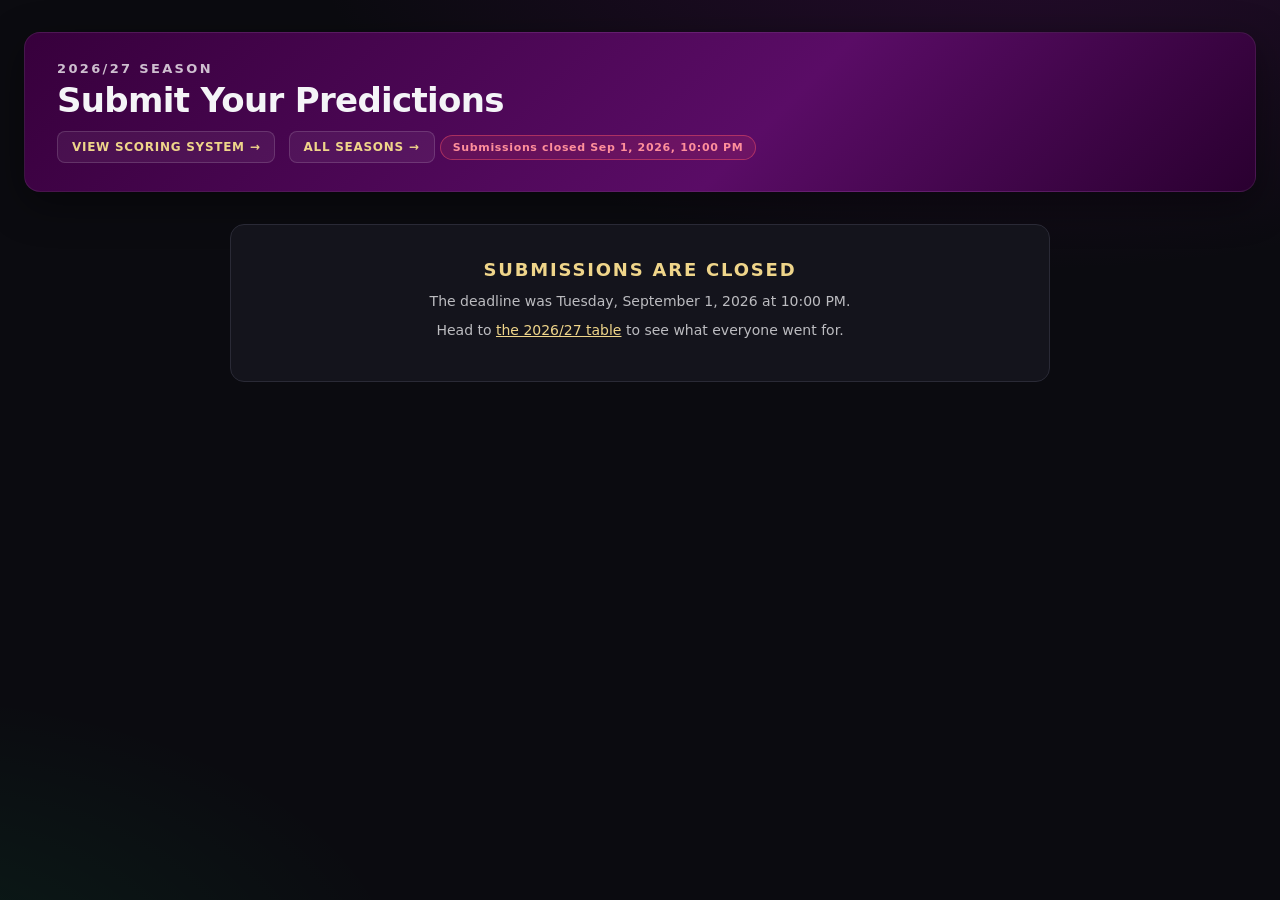
==== predict.html @ 1b60c1f4 "Add a prediction submission form with a Cloudflare Worker behind it This replaces the Google Form. E" ====
<!doctype html>
<html lang="en">
  <head>
    <meta charset="utf-8" />
    <meta name="viewport" content="width=device-width,initial-scale=1" />
    <title>Submit Your Predictions — 2026/2027 Premier League</title>
    <link rel="stylesheet" href="assets/styles.css" />
    <!-- Form-only styles. Kept separate so the season pages do not carry them. -->
    <link rel="stylesheet" href="assets/predict.css" />
  </head>
  <body>
    <header class="title-block">
      <img class="pl-logo" src="https://upload.wikimedia.org/wikipedia/en/f/f2/Premier_League_Logo.svg" alt="Premier League" onerror="this.remove()" />
      <div class="title-text">
        <p class="kicker">2026/27 Season</p>
        <h1>Submit Your Predictions</h1>
        <a class="scoring-link" href="scoring.html">View scoring system →</a>
        <a class="scoring-link" href="index.html" style="margin-left:8px">All seasons →</a>
        <div id="status-chip" class="status-chip" hidden></div>
      </div>
    </header>

    <noscript>
      <div class="closed-panel">
        <h2>JavaScript required</h2>
        <p>This form needs JavaScript to run. Please enable it, or send your picks to the group chat instead.</p>
      </div>
    </noscript>

    <form class="predict-form" id="predict-form" hidden novalidate>
      <div id="questions"></div>

      <div class="form-actions">
        <button type="submit" class="btn btn-primary" id="submit-btn">Submit predictions</button>
        <p class="form-note" id="form-note">Your answers save as you type, so you can finish later.</p>
      </div>

      <div class="form-result" id="form-result" hidden></div>
    </form>

    <div class="closed-panel" id="closed-panel" hidden></div>

    <script src="assets/config.js"></script>
    <script src="assets/teams.js"></script>
    <script src="assets/predict.js"></script>
  </body>
</html>
---- assets/styles.css ----
:root {
  --bg: #0b0b10;
  --panel: #14141c;
  --panel-2: #1c1c26;
  --line: #2a2a36;
  --text: #f4f4f7;
  --muted: #8a8a99;
  --pl: #37003c;
  --pl-2: #5a0c66;
  --gold: #d4af37;
  --gold-soft: #efd58a;
  --accent: #00ff85;
}
* { box-sizing: border-box; }
html, body { margin: 0; padding: 0; }
body {
  font-family: -apple-system, BlinkMacSystemFont, "SF Pro Display", "Segoe UI", system-ui, sans-serif;
  background:
    radial-gradient(1200px 600px at 80% -10%, rgba(90, 12, 102, 0.35), transparent 60%),
    radial-gradient(900px 500px at -10% 110%, rgba(0, 255, 133, 0.08), transparent 60%),
    var(--bg);
  color: var(--text);
  min-height: 100vh;
  padding: 32px 24px 64px;
}

a { color: var(--gold-soft); }

header.title-block {
  max-width: 1700px;
  margin: 0 auto 32px;
  padding: 28px 32px;
  display: flex;
  align-items: center;
  gap: 28px;
  background: linear-gradient(135deg, var(--pl) 0%, var(--pl-2) 60%, #2a0030 100%);
  border: 1px solid rgba(255,255,255,0.08);
  border-radius: 16px;
  box-shadow: 0 12px 40px rgba(0,0,0,0.4);
}
header.title-block .pl-logo {
  height: 60px;
  width: auto;
  flex-shrink: 0;
  background: #ffffff;
  padding: 12px 18px;
  border-radius: 12px;
  box-shadow: 0 8px 24px rgba(0,0,0,0.35);
}
header.title-block .title-text { flex: 1; min-width: 0; }
header h1 {
  margin: 0;
  font-size: 34px;
  letter-spacing: -0.02em;
  font-weight: 800;
  line-height: 1.1;
}
header p.kicker {
  margin: 0 0 6px;
  color: rgba(255,255,255,0.75);
  font-size: 13px;
  letter-spacing: 0.18em;
  text-transform: uppercase;
  font-weight: 600;
}
header .scoring-link {
  display: inline-flex;
  align-items: center;
  gap: 6px;
  margin-top: 12px;
  padding: 8px 14px;
  background: rgba(255,255,255,0.06);
  border: 1px solid rgba(255,255,255,0.14);
  color: var(--gold-soft);
  text-decoration: none;
  border-radius: 8px;
  font-size: 12px;
  letter-spacing: 0.06em;
  font-weight: 600;
  text-transform: uppercase;
  transition: border-color 120ms, color 120ms;
}
header .scoring-link:hover { border-color: var(--gold); color: var(--accent); }

.table-wrap {
  max-width: 1700px;
  margin: 0 auto;
  background: var(--panel);
  border: 1px solid var(--line);
  border-radius: 16px;
  overflow: hidden;
  box-shadow: 0 12px 40px rgba(0,0,0,0.35);
}
.scroll {
  overflow-x: auto;
  -webkit-overflow-scrolling: touch;
}

table.predictions {
  border-collapse: separate;
  border-spacing: 0;
  width: 100%;
  min-width: 1200px;
  font-size: 13px;
}
table.predictions th.friend { min-width: 110px; }
table.predictions thead th {
  background: linear-gradient(180deg, #1f1f2c, #14141c);
  color: var(--text);
  font-weight: 700;
  text-align: left;
  padding: 14px 12px;
  border-bottom: 1px solid var(--line);
  white-space: nowrap;
  font-size: 12px;
  text-transform: uppercase;
  letter-spacing: 0.08em;
}
table.predictions thead th.cat-col { color: var(--muted); }
table.predictions thead th.friend { color: var(--gold-soft); }

/* Compare mode — click a friend header to focus that column alongside Actual */
table.predictions th.friend { cursor: pointer; transition: color 120ms; }
table.predictions th.friend:hover { color: var(--accent); }
table.predictions th.friend.compare-focus {
  color: var(--accent);
  background: linear-gradient(180deg, #182518, #0e1812);
  box-shadow: inset 0 -2px 0 var(--accent);
}
table.predictions .compare-hidden { display: none; }
table.predictions[data-compare] { min-width: 0; }
table.predictions tbody td {
  padding: 10px 12px;
  border-bottom: 1px solid rgba(255,255,255,0.04);
  vertical-align: middle;
}
table.predictions tbody tr:hover td:not(.cat-col):not(.actual-col) { background: rgba(255,255,255,0.025); }
table.predictions tbody tr:last-child td { border-bottom: none; }

table.predictions th.cat-col, table.predictions td.cat-col {
  position: sticky;
  left: 0;
  z-index: 2;
  background: var(--panel-2);
  border-right: 1px solid var(--line);
  width: 170px;
  min-width: 170px;
  font-weight: 600;
}
table.predictions thead th.cat-col {
  z-index: 4;
  background: #16161e;
}

table.predictions th.actual-col, table.predictions td.actual-col {
  position: sticky;
  left: 170px;
  z-index: 2;
  background-color: var(--panel-2);
  background-image: linear-gradient(rgba(212, 175, 55, 0.10), rgba(212, 175, 55, 0.10));
  border-left: 2px solid var(--gold);
  border-right: 2px solid var(--gold);
  width: 170px;
  min-width: 170px;
}
table.predictions thead th.actual-col {
  z-index: 4;
  background-color: #16161e;
  background-image: linear-gradient(rgba(212, 175, 55, 0.22), rgba(212, 175, 55, 0.22));
  color: var(--gold);
  text-shadow: 0 0 12px rgba(212, 175, 55, 0.4);
}
table.predictions tbody tr:hover td.actual-col {
  background-image: linear-gradient(rgba(212, 175, 55, 0.16), rgba(212, 175, 55, 0.16));
}
table.predictions tbody tr.award td.actual-col .player { color: var(--gold-soft); }

table.predictions tr.section-break td {
  background: var(--panel-2);
  color: var(--muted);
  font-size: 10px;
  text-transform: uppercase;
  letter-spacing: 0.18em;
  padding: 8px 12px;
  font-weight: 700;
}
table.predictions tr.section-break td.cat-col { background: var(--panel-2); }

table.predictions tr.award td.cat-col {
  border-left: 3px solid var(--gold);
  color: var(--gold-soft);
}

.pill {
  display: inline-flex;
  align-items: center;
  gap: 6px;
  padding: 4px 9px 4px 5px;
  border-radius: 6px;
  font-weight: 700;
  font-size: 11px;
  letter-spacing: 0.08em;
  line-height: 1;
  white-space: nowrap;
  box-shadow: inset 0 0 0 1px rgba(255,255,255,0.08);
}
.pill.sm { font-size: 10px; padding: 3px 7px 3px 4px; }
.pill .crest {
  width: 18px;
  height: 18px;
  object-fit: contain;
  background: rgba(255,255,255,0.92);
  border-radius: 3px;
  padding: 1px;
  flex-shrink: 0;
}
.pill.sm .crest { width: 14px; height: 14px; }

.relegation-stack {
  display: flex;
  flex-direction: column;
  gap: 4px;
  align-items: flex-start;
}

/* Green tick for correct picks (CSS-drawn checkmark, no emoji/font dependency) */
.pill.hit-pill {
  outline: 1.5px solid var(--accent);
  outline-offset: -1.5px;
}
.pill.hit-pill::after {
  content: "";
  display: inline-block;
  width: 4px;
  height: 8px;
  border: solid var(--accent);
  border-width: 0 2px 2px 0;
  transform: rotate(45deg);
  margin-left: 4px;
  margin-bottom: 2px;
  vertical-align: middle;
  background: rgba(0, 0, 0, 0);
}
.player.hit-player::after {
  content: "";
  display: inline-block;
  width: 5px;
  height: 9px;
  border: solid var(--accent);
  border-width: 0 2px 2px 0;
  transform: rotate(45deg);
  margin-left: 6px;
  margin-bottom: 2px;
  vertical-align: middle;
}

/* Brand colors — full PL roster across seasons covered */
.t-ARS { background:#EF0107; color:#fff; }
.t-CHE { background:#034694; color:#fff; }
.t-LIV { background:#C8102E; color:#fff; }
.t-MCI { background:#6CABDD; color:#1C2C5B; }
.t-MUN { background:#DA291C; color:#FBE122; }
.t-TOT { background:#132257; color:#fff; }
.t-NEW { background:#241F20; color:#fff; box-shadow: inset 0 0 0 1px rgba(255,255,255,0.18); }
.t-AVL { background:#670E36; color:#95BFE5; }
.t-BOU { background:#B50E12; color:#000; }
.t-CRY { background:#1B458F; color:#C4122E; }
.t-NFO { background:#DD0000; color:#fff; }
.t-WHU { background:#7A263A; color:#1BB1E7; }
.t-WOL { background:#FDB913; color:#231F20; }
.t-BUR { background:#6C1D45; color:#99D6EA; }
.t-LEE { background:#FFCD00; color:#1D428A; }
.t-SUN { background:#EB172B; color:#fff; }
.t-BHA { background:#0057B8; color:#fff; }
.t-BRE { background:#E30613; color:#fff; }
.t-EVE { background:#003399; color:#fff; }
.t-FUL { background:#000000; color:#fff; box-shadow: inset 0 0 0 1px rgba(255,255,255,0.18); }
.t-LEI { background:#003090; color:#FDBE11; }
.t-WAT { background:#FBEE23; color:#111111; }
.t-NOR { background:#FFF200; color:#00A651; }
.t-SHU { background:#EE2737; color:#fff; }
.t-LUT { background:#F78F1E; color:#1D2F5F; }
.t-IPS { background:#013880; color:#fff; }
.t-SOU { background:#D71920; color:#fff; }
.t-COV { background:#78D0F3; color:#1D2F5F; }
.t-HUL { background:#F5971D; color:#000; }

.nopick { color: var(--muted); font-style: italic; font-size: 12px; }
.player { font-weight: 600; }
.player .qualifier {
  display: block;
  color: var(--muted);
  font-style: italic;
  font-weight: 400;
  font-size: 10px;
  margin-top: 2px;
}

/* Commentary */
section.commentary {
  max-width: 1700px;
  margin: 32px auto 0;
}
section.commentary h2 {
  margin: 0 0 16px;
  font-size: 18px;
  letter-spacing: 0.1em;
  text-transform: uppercase;
  color: var(--gold-soft);
}
.cards {
  display: grid;
  grid-template-columns: repeat(auto-fit, minmax(320px, 1fr));
  gap: 14px;
}
.card {
  background: var(--panel);
  border: 1px solid var(--line);
  border-radius: 12px;
  padding: 16px 18px;
  transition: border-color 120ms;
}
.card:hover { border-color: var(--gold); }
.card h3 {
  margin: 0 0 10px;
  font-size: 14px;
  letter-spacing: 0.1em;
  text-transform: uppercase;
  color: var(--gold-soft);
}
.card .quote {
  margin: 8px 0 0;
  padding: 10px 12px;
  background: var(--panel-2);
  border-left: 3px solid;
  border-radius: 0 8px 8px 0;
  font-size: 13px;
  line-height: 1.5;
  color: rgba(244,244,247,0.92);
}
.card .quote.disappointment { border-left-color: #ff5466; }
.card .quote.surprise { border-left-color: var(--accent); }
.card .quote.hottake { border-left-color: var(--gold); }
.card .quote .label {
  display: block;
  font-size: 10px;
  text-transform: uppercase;
  letter-spacing: 0.16em;
  color: var(--muted);
  margin-bottom: 4px;
}

/* Leaderboard */
section.leaderboard {
  max-width: 1700px;
  margin: 32px auto 0;
}
section.leaderboard .lb-head {
  display: flex;
  align-items: baseline;
  justify-content: space-between;
  gap: 16px;
  margin: 0 0 14px;
  flex-wrap: wrap;
}
section.leaderboard h2 {
  margin: 0;
  font-size: 18px;
  letter-spacing: 0.1em;
  text-transform: uppercase;
  color: var(--gold-soft);
}
.lb-status {
  margin: 0;
  color: var(--muted);
  font-size: 12px;
  letter-spacing: 0.04em;
}
.lb-status strong { color: var(--gold-soft); font-weight: 600; }
.lb-status a { color: var(--gold-soft); }
.lb-table {
  width: 100%;
  background: var(--panel);
  border: 1px solid var(--line);
  border-radius: 12px;
  overflow: hidden;
  border-collapse: separate;
  border-spacing: 0;
}
.lb-table th {
  background: linear-gradient(180deg, #1f1f2c, #14141c);
  text-align: left;
  padding: 12px 18px;
  font-size: 11px;
  text-transform: uppercase;
  letter-spacing: 0.12em;
  color: var(--muted);
  border-bottom: 1px solid var(--line);
}
.lb-table td {
  padding: 12px 18px;
  border-bottom: 1px solid rgba(255,255,255,0.04);
}
.lb-table tr:last-child td { border-bottom: none; }
.lb-table tr:hover td { background: rgba(255,255,255,0.025); }
.lb-table .rank { font-weight: 700; width: 80px; font-variant-numeric: tabular-nums; color: var(--muted); }
.lb-table .name { font-weight: 600; }
.lb-table .score { font-weight: 700; text-align: right; width: 110px; color: var(--accent); font-variant-numeric: tabular-nums; }
.lb-table tr.podium-1 .rank { color: #ffd700; font-size: 14px; }
.lb-table tr.podium-2 .rank { color: #c0c0c0; }
.lb-table tr.podium-3 .rank { color: #cd7f32; }
.lb-table tr.podium-1 .name { color: var(--gold); }
.lb-table tr.podium-2 .name { color: #c0c0c0; }
.lb-table tr.podium-3 .name { color: #cd7f32; }

.lb-table tr.lb-row { cursor: pointer; transition: background 100ms; }
.lb-table tr.lb-row .name::after {
  content: " [+]";
  color: var(--muted);
  font-weight: 600;
  font-size: 10px;
  margin-left: 6px;
  display: inline-block;
}
.lb-table tr.lb-row.expanded .name::after {
  content: " [−]";
  color: var(--accent);
}
.lb-table tr.lb-breakdown td {
  background: #0e0e16;
  padding: 18px 22px;
  border-bottom: 1px solid var(--line);
}
.bd-panel {
  display: grid;
  grid-template-columns: repeat(auto-fit, minmax(240px, 1fr));
  gap: 16px 28px;
}
.bd-section h4 {
  margin: 0 0 8px;
  font-size: 10px;
  letter-spacing: 0.16em;
  text-transform: uppercase;
  color: var(--gold-soft);
  font-weight: 700;
}
.bd-row {
  display: flex;
  justify-content: space-between;
  align-items: center;
  gap: 12px;
  padding: 5px 0;
  font-size: 12px;
  border-bottom: 1px solid rgba(255,255,255,0.04);
}
.bd-row:last-child { border-bottom: none; }
.bd-row .bd-label { color: rgba(244,244,247,0.78); }
.bd-row .bd-label strong { color: var(--text); font-weight: 600; }
.bd-row .bd-pts {
  font-variant-numeric: tabular-nums;
  font-weight: 700;
  color: var(--muted);
  white-space: nowrap;
  min-width: 36px;
  text-align: right;
}
.bd-row.hit .bd-pts { color: var(--accent); }
.bd-row.partial .bd-pts { color: var(--gold-soft); }
.bd-total {
  grid-column: 1 / -1;
  margin-top: 8px;
  padding-top: 12px;
  border-top: 1px solid var(--line);
  display: flex;
  justify-content: space-between;
  align-items: baseline;
  font-weight: 700;
  color: var(--accent);
}
.bd-total .bd-total-label { font-size: 11px; text-transform: uppercase; letter-spacing: 0.14em; color: var(--gold-soft); }
.bd-total .bd-total-pts { font-size: 18px; font-variant-numeric: tabular-nums; }

/* Shown on a season page while everyone else's picks are still locked */
.reveal-notice {
  max-width: 1700px;
  margin: 0 auto 16px;
  padding: 14px 18px;
  background: var(--panel);
  border: 1px solid var(--line);
  border-left: 3px solid var(--gold);
  border-radius: 0 12px 12px 0;
  color: rgba(244, 244, 247, 0.82);
  font-size: 13px;
  line-height: 1.55;
}
.reveal-notice strong { color: var(--gold-soft); font-weight: 600; }

/* Homepage season grid */
section.season-grid {
  max-width: 1100px;
  margin: 0 auto;
}
section.season-grid h2 {
  margin: 0 0 16px;
  font-size: 18px;
  letter-spacing: 0.1em;
  text-transform: uppercase;
  color: var(--gold-soft);
}
.seasons {
  display: grid;
  grid-template-columns: repeat(auto-fit, minmax(240px, 1fr));
  gap: 14px;
}
.season-card {
  display: block;
  background: var(--panel);
  border: 1px solid var(--line);
  border-radius: 12px;
  padding: 18px 20px;
  text-decoration: none;
  color: inherit;
  transition: border-color 120ms, transform 120ms;
}
.season-card:hover {
  border-color: var(--gold);
  transform: translateY(-2px);
}
.season-card .yr {
  display: block;
  font-size: 26px;
  font-weight: 800;
  letter-spacing: -0.01em;
  color: var(--text);
}
.season-card .meta {
  display: block;
  margin-top: 6px;
  color: var(--muted);
  font-size: 12px;
  letter-spacing: 0.06em;
}
.season-card .winner {
  display: inline-block;
  margin-top: 12px;
  padding: 4px 10px;
  background: rgba(212, 175, 55, 0.12);
  border: 1px solid rgba(212, 175, 55, 0.4);
  color: var(--gold-soft);
  border-radius: 999px;
  font-size: 11px;
  letter-spacing: 0.04em;
  font-weight: 600;
}

/* Rubric panel (homepage + scoring) */
section.rubric-panel {
  max-width: 1100px;
  margin: 32px auto 0;
  background: var(--panel);
  border: 1px solid var(--line);
  border-radius: 14px;
  padding: 22px 26px;
}
section.rubric-panel h2 {
  margin: 0 0 16px;
  font-size: 14px;
  letter-spacing: 0.14em;
  text-transform: uppercase;
  color: var(--gold-soft);
}
table.rubric {
  width: 100%;
  border-collapse: separate;
  border-spacing: 0;
  font-size: 14px;
}
table.rubric th, table.rubric td {
  text-align: left;
  padding: 11px 14px;
  border-bottom: 1px solid rgba(255,255,255,0.05);
}
table.rubric th {
  color: var(--muted);
  font-size: 11px;
  text-transform: uppercase;
  letter-spacing: 0.1em;
  font-weight: 600;
}
table.rubric td.cat { font-weight: 600; }
table.rubric td.pts {
  color: var(--accent);
  font-weight: 700;
  white-space: nowrap;
  font-variant-numeric: tabular-nums;
}
table.rubric td.note { color: rgba(244,244,247,0.75); }
table.rubric tr:last-child td { border-bottom: none; }
table.rubric tr.total td {
  border-top: 1px solid var(--line);
  padding-top: 14px;
  font-weight: 700;
  color: var(--gold-soft);
}
table.rubric tr.total td.pts { color: var(--accent); }

@media (max-width: 720px) {
  body { padding: 16px 8px 32px; }
  header.title-block { padding: 18px 18px; gap: 16px; }
  header.title-block .pl-logo { height: 48px; padding: 8px 12px; }
  header h1 { font-size: 22px; }

  table.predictions { font-size: 11px; }
  table.predictions thead th { padding: 8px 6px; font-size: 10px; letter-spacing: 0.06em; }
  table.predictions tbody td { padding: 6px 6px; }
  table.predictions th.friend { min-width: 78px; }
  table.predictions th.cat-col, table.predictions td.cat-col { width: 92px; min-width: 92px; }
  table.predictions th.actual-col, table.predictions td.actual-col { left: 92px; width: 92px; min-width: 92px; }

  table.predictions .pill { font-size: 9px; padding: 3px 6px 3px 4px; gap: 4px; letter-spacing: 0.05em; }
  table.predictions .pill .crest { width: 13px; height: 13px; }
  table.predictions .pill.sm { font-size: 8px; padding: 2px 5px 2px 3px; }
  table.predictions .pill.sm .crest { width: 11px; height: 11px; }

  table.predictions .player { font-size: 11px; }
  table.predictions .player .qualifier { font-size: 9px; }
}
---- assets/predict.css ----
/* ==========================================================================
   Prediction form — loaded only by predict.html.
   Kept out of styles.css so the season pages do not download rules they never
   use. It depends on styles.css for the design tokens, the .pill component and
   the team colour classes, so load that one first.
   ========================================================================== */

.predict-form,
.closed-panel {
  max-width: 820px;
  margin: 0 auto;
}


/* Deadline chip — same recipe as the unused .season-card .winner pill */
.status-chip {
  display: inline-flex;
  align-items: center;
  gap: 8px;
  margin-top: 12px;
  padding: 5px 12px;
  border-radius: 999px;
  font-size: 11px;
  letter-spacing: 0.06em;
  font-weight: 600;
  background: rgba(212, 175, 55, 0.12);
  border: 1px solid rgba(212, 175, 55, 0.4);
  color: var(--gold-soft);
}
.status-chip.is-closed {
  background: rgba(255, 84, 102, 0.12);
  border-color: rgba(255, 84, 102, 0.45);
  color: #ff8f9b;
}
.status-chip .chip-count { font-variant-numeric: tabular-nums; color: var(--text); }

/* One card per question */
section.q-panel {
  background: var(--panel);
  border: 1px solid var(--line);
  border-radius: 14px;
  padding: 22px 26px;
  margin: 0 0 18px;
  transition: border-color 120ms;
}
section.q-panel.has-error { border-color: rgba(255, 84, 102, 0.5); }

.q-title {
  margin: 0 0 8px;
  font-size: 14px;
  letter-spacing: 0.14em;
  text-transform: uppercase;
  color: var(--gold-soft);
  font-weight: 700;
}
.q-title .req { color: #ff5466; margin-left: 4px; }
.q-title .opt {
  color: var(--muted);
  font-weight: 400;
  letter-spacing: 0.06em;
  text-transform: none;
  margin-left: 6px;
  font-size: 12px;
}

.q-help {
  margin: 0 0 16px;
  color: rgba(244, 244, 247, 0.7);
  font-size: 13px;
  line-height: 1.55;
}

/* Hero image. object-fit: contain, never cover — these are photos of people
   holding trophies and cropping would cut heads off. */
.q-hero {
  margin: 0 0 18px;
  border: 1px solid var(--line);
  border-radius: 10px;
  overflow: hidden;
  background: var(--panel-2);
}
.q-hero img {
  display: block;
  width: 100%;
  max-height: 320px;
  object-fit: contain;
  background: var(--panel-2);
}

/* Shown in place of a hero when no image exists, or when one fails to load */
.q-fallback {
  display: flex;
  align-items: center;
  gap: 10px;
  flex-wrap: wrap;
  margin: 0 0 18px;
  padding: 14px 16px;
  background: var(--panel-2);
  border: 1px solid var(--line);
  border-left: 3px solid var(--gold);
  border-radius: 0 10px 10px 0;
}
.q-fallback .fb-label {
  font-size: 10px;
  letter-spacing: 0.16em;
  text-transform: uppercase;
  color: var(--muted);
  font-weight: 700;
}
.q-fallback .fb-value { font-size: 13px; font-weight: 600; color: var(--gold-soft); }

/* Text fields */
.field { margin: 0 0 16px; }
.field:last-child { margin-bottom: 0; }
.field-label {
  display: block;
  margin: 0 0 6px;
  font-size: 11px;
  letter-spacing: 0.12em;
  text-transform: uppercase;
  color: var(--muted);
  font-weight: 600;
}
.field-label .req { color: #ff5466; margin-left: 3px; }
.field-input {
  display: block;
  width: 100%;
  padding: 11px 13px;
  background: var(--panel-2);
  border: 1px solid var(--line);
  border-radius: 8px;
  color: var(--text);
  font-family: inherit;
  font-size: 14px;
  line-height: 1.5;
  transition: border-color 120ms, box-shadow 120ms;
}
.field-input::placeholder { color: var(--muted); }
.field-input:hover { border-color: #3a3a4a; }
.field-input:focus {
  outline: none;
  border-color: var(--gold);
  box-shadow: 0 0 0 3px rgba(212, 175, 55, 0.15);
}
.field-input.is-invalid { border-color: #ff5466; }
.field-input.is-invalid:focus { box-shadow: 0 0 0 3px rgba(255, 84, 102, 0.18); }
textarea.field-input { min-height: 88px; resize: vertical; }

.q-error {
  margin: 12px 0 0;
  font-size: 12px;
  color: #ff5466;
  font-weight: 600;
}

/* Ordered slot list — the picks, 1st..Nth */
.slot-list { margin: 0 0 16px; padding: 0; list-style: none; display: grid; gap: 6px; }
.slot {
  display: flex;
  align-items: center;
  gap: 10px;
  min-height: 44px;
  padding: 7px 10px;
  background: var(--panel-2);
  border: 1px solid var(--line);
  border-radius: 8px;
  transition: border-color 120ms;
}
.slot .slot-num {
  flex-shrink: 0;
  width: 36px;
  font-size: 11px;
  letter-spacing: 0.1em;
  text-transform: uppercase;
  color: var(--muted);
  font-weight: 700;
  font-variant-numeric: tabular-nums;
}
.slot.is-filled { border-color: rgba(212, 175, 55, 0.35); }
.slot.is-filled .slot-num { color: var(--gold-soft); }
/* The slot the next tap will fill */
.slot.is-next { border-color: var(--gold); }
.slot .slot-empty { color: var(--muted); font-style: italic; font-size: 12px; }
.slot .slot-clear {
  margin-left: auto;
  padding: 4px 8px;
  background: rgba(0, 0, 0, 0);
  border: 1px solid rgba(0, 0, 0, 0);
  border-radius: 6px;
  color: var(--muted);
  font-family: inherit;
  font-size: 15px;
  line-height: 1;
  cursor: pointer;
  transition: color 120ms, border-color 120ms;
}
.slot .slot-clear:hover { color: #ff5466; border-color: rgba(255, 84, 102, 0.4); }
.slot .slot-clear:focus-visible {
  outline: none;
  border-color: var(--gold);
  color: var(--gold-soft);
}

/* European qualification zones, echoing how a real league table colours them.
   These come after .is-filled and .is-next on purpose: those set the border-color
   shorthand, and the zone bar has to win on the left edge. */
.slot.zone-ucl { border-left: 3px solid #4c7dff; }
.slot.zone-uel { border-left: 3px solid #ff9f45; }
.slot.zone-uecl { border-left: 3px solid #39c07c; }
.slot .slot-zone {
  margin-left: auto;
  font-size: 9px;
  letter-spacing: 0.14em;
  text-transform: uppercase;
  font-weight: 700;
  white-space: nowrap;
}
.slot.zone-ucl .slot-zone { color: #7d9fff; }
.slot.zone-uel .slot-zone { color: #ffb877; }
.slot.zone-uecl .slot-zone { color: #6bd6a0; }

/* Club chip grid — tap a club to assign it to the next open slot */
.club-grid {
  display: grid;
  grid-template-columns: repeat(auto-fill, minmax(108px, 1fr));
  gap: 8px;
}
.club-chip {
  display: flex;
  align-items: center;
  gap: 8px;
  min-height: 44px;
  padding: 8px 10px;
  background: var(--panel-2);
  border: 1px solid var(--line);
  border-radius: 8px;
  color: var(--text);
  font-family: inherit;
  font-size: 12px;
  font-weight: 700;
  letter-spacing: 0.06em;
  text-align: left;
  cursor: pointer;
  transition: border-color 120ms, background 120ms, transform 120ms;
}
.club-chip .crest {
  width: 20px;
  height: 20px;
  object-fit: contain;
  background: rgba(255, 255, 255, 0.92);
  border-radius: 3px;
  padding: 1px;
  flex-shrink: 0;
}
.club-chip:hover:not(:disabled) { border-color: var(--gold); transform: translateY(-1px); }
.club-chip:focus-visible {
  outline: none;
  border-color: var(--gold);
  box-shadow: 0 0 0 3px rgba(212, 175, 55, 0.15);
}
.club-chip[aria-pressed='true'] {
  border-color: var(--accent);
  background: rgba(0, 255, 133, 0.08);
}
.club-chip[aria-pressed='true'] .chip-slot {
  margin-left: auto;
  font-size: 10px;
  font-weight: 700;
  color: var(--accent);
  font-variant-numeric: tabular-nums;
}
.club-chip:disabled { opacity: 0.32; cursor: not-allowed; }

.picker-head {
  display: flex;
  align-items: baseline;
  justify-content: space-between;
  gap: 12px;
  margin: 0 0 10px;
  flex-wrap: wrap;
}
.picker-head .picker-count {
  font-size: 11px;
  letter-spacing: 0.1em;
  text-transform: uppercase;
  color: var(--muted);
  font-weight: 600;
  font-variant-numeric: tabular-nums;
}

/* Buttons — same visual recipe as header .scoring-link, unscoped */
.btn {
  display: inline-flex;
  align-items: center;
  gap: 6px;
  padding: 8px 14px;
  background: rgba(255, 255, 255, 0.06);
  border: 1px solid rgba(255, 255, 255, 0.14);
  border-radius: 8px;
  color: var(--gold-soft);
  font-family: inherit;
  font-size: 12px;
  letter-spacing: 0.06em;
  font-weight: 600;
  text-transform: uppercase;
  text-decoration: none;
  cursor: pointer;
  transition: border-color 120ms, color 120ms, background 120ms;
}
.btn:hover:not(:disabled) { border-color: var(--gold); color: var(--accent); }
.btn:focus-visible {
  outline: none;
  border-color: var(--gold);
  box-shadow: 0 0 0 3px rgba(212, 175, 55, 0.15);
}
.btn:disabled { opacity: 0.4; cursor: not-allowed; }
.btn.btn-sm { padding: 5px 10px; font-size: 11px; }
.btn.btn-primary {
  padding: 14px 30px;
  font-size: 13px;
  letter-spacing: 0.1em;
  background: rgba(0, 255, 133, 0.1);
  border-color: rgba(0, 255, 133, 0.35);
  color: var(--accent);
}
.btn.btn-primary:hover:not(:disabled) {
  background: rgba(0, 255, 133, 0.16);
  border-color: var(--accent);
  color: var(--accent);
}

.form-actions {
  display: flex;
  align-items: center;
  gap: 16px;
  flex-wrap: wrap;
  margin: 24px 0 0;
}
.form-note { margin: 0; font-size: 12px; color: var(--muted); }

/* Submit outcome + closed state */
.form-result {
  margin: 20px 0 0;
  padding: 16px 18px;
  border-radius: 12px;
  border: 1px solid var(--line);
  border-left-width: 3px;
  background: var(--panel-2);
  font-size: 13px;
  line-height: 1.55;
}
.form-result.is-ok { border-left-color: var(--accent); color: rgba(244, 244, 247, 0.92); }
.form-result.is-ok strong { color: var(--accent); }
.form-result.is-err { border-left-color: #ff5466; color: rgba(244, 244, 247, 0.92); }
.form-result.is-err strong { color: #ff8f9b; }

.closed-panel {
  background: var(--panel);
  border: 1px solid var(--line);
  border-radius: 14px;
  padding: 34px 30px;
  text-align: center;
}
.closed-panel h2 {
  margin: 0 0 10px;
  font-size: 18px;
  letter-spacing: 0.1em;
  text-transform: uppercase;
  color: var(--gold-soft);
}
.closed-panel p { margin: 0 0 6px; color: rgba(244, 244, 247, 0.75); font-size: 14px; line-height: 1.6; }

@media (max-width: 720px) {
  section.q-panel { padding: 18px 16px; border-radius: 12px; }
  .q-hero img { max-height: 240px; }
  .club-grid { grid-template-columns: repeat(auto-fill, minmax(94px, 1fr)); gap: 6px; }
  .club-chip { font-size: 11px; padding: 8px; gap: 6px; }
  .club-chip .crest { width: 18px; height: 18px; }
  .slot .slot-num { width: 30px; font-size: 10px; }
  .slot .slot-zone { font-size: 8px; letter-spacing: 0.06em; }
  .btn.btn-primary { width: 100%; justify-content: center; }
  .closed-panel { padding: 24px 18px; }
}
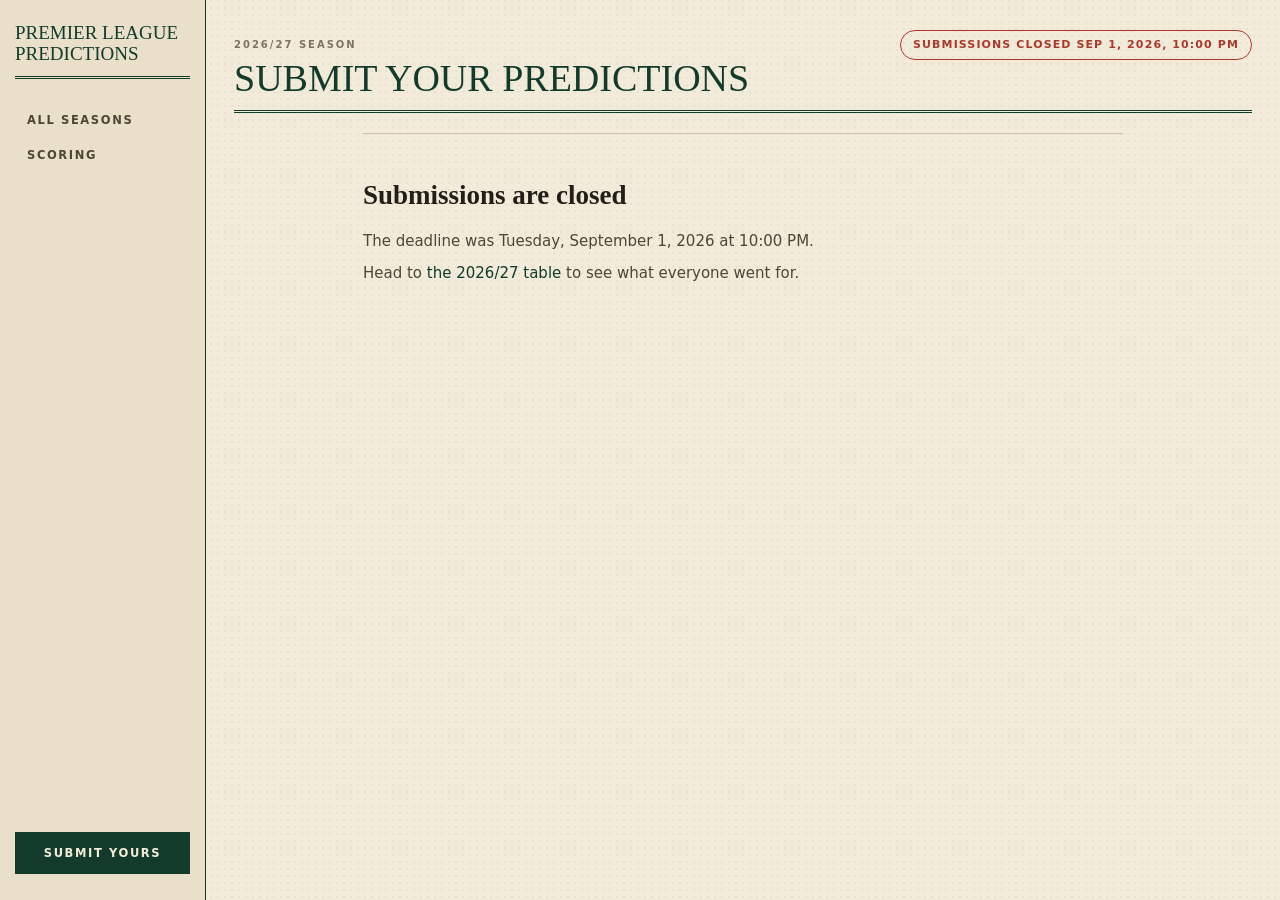
==== commit 569e0cf0: "Rebuild season pages around one matrix Replace the leaderboard, the wide table and the Actual strip " ====
--- a/predict.html
+++ b/predict.html
@@ -9,36 +9,45 @@
     <link rel="stylesheet" href="assets/predict.css" />
   </head>
   <body>
-    <header class="title-block">
-      <img class="pl-logo" src="https://upload.wikimedia.org/wikipedia/en/f/f2/Premier_League_Logo.svg" alt="Premier League" onerror="this.remove()" />
-      <div class="title-text">
-        <p class="kicker">2026/27 Season</p>
-        <h1>Submit Your Predictions</h1>
-        <a class="scoring-link" href="scoring.html">View scoring system →</a>
-        <a class="scoring-link" href="index.html" style="margin-left:8px">All seasons →</a>
-        <div id="status-chip" class="status-chip" hidden></div>
-      </div>
-    </header>
+    <div class="shell">
+      <aside class="rail">
+        <div class="brand"><a href="index.html">Premier League<br />Predictions</a></div>
+        <nav>
+          <a href="index.html">All seasons</a>
+          <a href="scoring.html">Scoring</a>
+        </nav>
+        <a class="submit" href="predict.html" aria-current="page">Submit yours</a>
+      </aside>
+      <main>
+        <div class="masthead">
+          <div>
+            <p class="kicker">2026/27 Season</p>
+            <h1>Submit Your Predictions</h1>
+          </div>
+          <div id="status-chip" class="status-chip" hidden></div>
+        </div>
 
-    <noscript>
-      <div class="closed-panel">
-        <h2>JavaScript required</h2>
-        <p>This form needs JavaScript to run. Please enable it, or send your picks to the group chat instead.</p>
-      </div>
-    </noscript>
+        <noscript>
+          <div class="closed-panel">
+            <h2>JavaScript required</h2>
+            <p>This form needs JavaScript to run. Please enable it, or send your picks to the group chat instead.</p>
+          </div>
+        </noscript>
 
-    <form class="predict-form" id="predict-form" hidden novalidate>
-      <div id="questions"></div>
+        <form class="predict-form" id="predict-form" hidden novalidate>
+          <div id="questions"></div>
 
-      <div class="form-actions">
-        <button type="submit" class="btn btn-primary" id="submit-btn">Submit predictions</button>
-        <p class="form-note" id="form-note">Your answers save as you type, so you can finish later.</p>
-      </div>
+          <div class="form-actions">
+            <button type="submit" class="btn btn-primary" id="submit-btn">Submit predictions</button>
+            <p class="form-note" id="form-note">Your answers save as you type, so you can finish later.</p>
+          </div>
 
-      <div class="form-result" id="form-result" hidden></div>
-    </form>
+          <div class="form-result" id="form-result" hidden></div>
+        </form>
 
-    <div class="closed-panel" id="closed-panel" hidden></div>
+        <div class="closed-panel" id="closed-panel" hidden></div>
+      </main>
+    </div>
 
     <script src="assets/config.js"></script>
     <script src="assets/teams.js"></script>
--- a/assets/styles.css
+++ b/assets/styles.css
@@ -1,267 +1,438 @@
+/* ==========================================================================
+   Premier League Predictions.
+
+   The season reads like a printed record: cream stock, forest ink, one gold
+   accent, slab headings, hairline rules. Colour is reserved for club data and
+   for the three medal ranks.
+
+   Two type scales live here: desktop, and a phone scale near the bottom. The
+   matrix is dense by nature, so its smallest text is still 11px on desktop.
+
+   Structure:
+     1. Tokens
+     2. Base
+     3. Shell and rail
+     4. Masthead
+     5. Controls
+     6. Matrix
+     7. Club pills
+     8. Hot takes
+     9. Home tiles
+    10. Rubric
+    11. Reveal notice
+    12. Narrow screens
+   ========================================================================== */
+
+/* 1. Tokens ---------------------------------------------------------------- */
+
 :root {
-  --bg: #0b0b10;
-  --panel: #14141c;
-  --panel-2: #1c1c26;
-  --line: #2a2a36;
-  --text: #f4f4f7;
-  --muted: #8a8a99;
-  --pl: #37003c;
-  --pl-2: #5a0c66;
-  --gold: #d4af37;
-  --gold-soft: #efd58a;
-  --accent: #00ff85;
-}
+  --cream: #f3ebda;
+  --cream-2: #eae0c9;
+  --cream-3: #ded1b2;
+  --cream-4: #e7e0cb;
+  --forest: #123b2b;
+  --forest-2: #1c523c;
+  --gold: #b8892b;
+  --ink: #221f18;
+  --ink-2: #4d4636;
+  --muted: #7d7360;
+  --danger: #a83a2c;
+
+  --slab: "Rockwell", "Rockwell Nova", "Bookman Old Style", Georgia,
+    "Times New Roman", serif;
+  --sans: -apple-system, BlinkMacSystemFont, "Segoe UI", system-ui, sans-serif;
+
+  /* Names the form stylesheet already reads, so predict.css keeps working. */
+  --paper: var(--cream);
+  --paper-2: var(--cream-2);
+  --rule: var(--cream-3);
+  --rule-strong: #cdc2a4;
+  --accent: var(--forest);
+  --accent-wash: #e8e2ce;
+  --green: var(--forest-2);
+  --gold-soft: var(--gold);
+  --serif: var(--slab);
+  --radius: 0;
+  --rail: 206px;
+  --catw: 110px;
+}
+
+/* 2. Base ------------------------------------------------------------------ */
+
 * { box-sizing: border-box; }
+
+html { -webkit-text-size-adjust: 100%; }
 html, body { margin: 0; padding: 0; }
+
 body {
-  font-family: -apple-system, BlinkMacSystemFont, "SF Pro Display", "Segoe UI", system-ui, sans-serif;
+  color: var(--ink);
+  font-family: var(--sans);
+  font-size: 14px;
+  line-height: 1.6;
   background:
-    radial-gradient(1200px 600px at 80% -10%, rgba(90, 12, 102, 0.35), transparent 60%),
-    radial-gradient(900px 500px at -10% 110%, rgba(0, 255, 133, 0.08), transparent 60%),
-    var(--bg);
-  color: var(--text);
+    radial-gradient(circle at 1px 1px, rgba(34, 31, 24, 0.05) 1px, transparent 0) 0 0 / 7px 7px,
+    var(--cream);
+  -webkit-font-smoothing: antialiased;
+}
+
+a { color: var(--forest); text-decoration: none; }
+
+:focus-visible { outline: 2px solid var(--gold); outline-offset: 2px; }
+
+::selection { background: var(--forest); color: var(--cream); }
+
+img { max-width: 100%; }
+
+/* 3. Shell and rail -------------------------------------------------------- */
+
+.shell {
+  display: grid;
+  grid-template-columns: var(--rail) 1fr;
   min-height: 100vh;
-  padding: 32px 24px 64px;
-}
-
-a { color: var(--gold-soft); }
-
-header.title-block {
-  max-width: 1700px;
-  margin: 0 auto 32px;
-  padding: 28px 32px;
+}
+
+.rail {
+  border-right: 1px solid var(--forest);
+  background: var(--cream-2);
+  padding: 22px 15px 26px;
+  position: sticky;
+  top: 0;
+  height: 100vh;
+  display: flex;
+  flex-direction: column;
+  gap: 24px;
+}
+
+.rail .brand {
+  font-family: var(--slab);
+  font-size: 19px;
+  line-height: 1.12;
+  color: var(--forest);
+  text-transform: uppercase;
+  padding-bottom: 11px;
+  border-bottom: 3px double var(--forest);
+}
+.rail .brand a { color: inherit; }
+
+.rail nav { display: flex; flex-direction: column; gap: 1px; }
+
+.rail nav a {
+  padding: 8px 10px;
+  font-size: 11.5px;
+  letter-spacing: 0.14em;
+  text-transform: uppercase;
+  font-weight: 700;
+  color: var(--ink-2);
+  border-left: 2px solid transparent;
+}
+.rail nav a:hover { color: var(--forest); border-left-color: var(--forest); }
+.rail nav a[aria-current="page"] {
+  color: var(--forest);
+  border-left-color: var(--gold);
+  background: rgba(18, 59, 43, 0.06);
+}
+
+/* On a season page the season itself is what is current. Its two sub-links are
+   shortcuts to a section, so they never take the highlight. */
+.rail nav .group {
+  display: block;
+  padding: 8px 10px 4px;
+  font-size: 11.5px;
+  letter-spacing: 0.14em;
+  text-transform: uppercase;
+  font-weight: 700;
+  color: var(--forest);
+}
+
+.rail nav a.sub {
+  padding: 4px 10px 4px 20px;
+  font-size: 10.5px;
+  letter-spacing: 0.1em;
+  border-left: 2px solid transparent;
+  color: var(--ink-2);
+}
+.rail nav a.sub:hover { color: var(--forest); border-left-color: var(--cream-3); }
+.rail nav a.sub + a.top { margin-top: 8px; }
+
+.rail .submit {
+  margin-top: auto;
+  text-align: center;
+  padding: 11px;
+  border: 1px solid var(--forest);
+  font-size: 11.5px;
+  letter-spacing: 0.14em;
+  text-transform: uppercase;
+  font-weight: 700;
+  color: var(--forest);
+}
+.rail .submit:hover { background: var(--forest); color: var(--cream); }
+.rail .submit[aria-current="page"] { background: var(--forest); color: var(--cream); }
+
+main { padding: 26px 28px 80px; min-width: 0; }
+
+/* In-page jumps land below the sticky bar on a phone, not behind it. */
+#matrix, #hot-takes { scroll-margin-top: 16px; }
+
+/* 4. Masthead -------------------------------------------------------------- */
+
+.masthead {
+  border-bottom: 3px double var(--forest);
+  padding-bottom: 11px;
+  margin: 0 0 20px;
+  display: flex;
+  align-items: baseline;
+  justify-content: space-between;
+  gap: 18px;
+  flex-wrap: wrap;
+}
+
+.masthead h1 {
+  font-family: var(--slab);
+  font-weight: 400;
+  font-size: clamp(26px, 3.3vw, 38px);
+  text-transform: uppercase;
+  letter-spacing: 0;
+  line-height: 1.05;
+  margin: 0;
+  color: var(--forest);
+}
+
+.masthead .kicker {
+  margin: 0 0 6px;
+  font-size: 10px;
+  letter-spacing: 0.2em;
+  text-transform: uppercase;
+  font-weight: 700;
+  color: var(--muted);
+}
+
+.status {
+  margin: 0;
+  font-size: 11.5px;
+  letter-spacing: 0.1em;
+  text-transform: uppercase;
+  font-weight: 700;
+  color: var(--muted);
+}
+.status a { text-decoration: underline; text-underline-offset: 2px; }
+.status a:hover { color: var(--forest); }
+
+/* 5. Controls -------------------------------------------------------------- */
+
+.controls {
   display: flex;
   align-items: center;
-  gap: 28px;
-  background: linear-gradient(135deg, var(--pl) 0%, var(--pl-2) 60%, #2a0030 100%);
-  border: 1px solid rgba(255,255,255,0.08);
-  border-radius: 16px;
-  box-shadow: 0 12px 40px rgba(0,0,0,0.4);
-}
-header.title-block .pl-logo {
-  height: 60px;
-  width: auto;
+  gap: 10px;
+  flex-wrap: wrap;
+  padding: 0 0 10px;
+}
+
+.chips { display: flex; flex-wrap: wrap; gap: 5px; }
+
+.chipx {
+  padding: 4px 10px;
+  border: 1px solid var(--cream-3);
+  background: transparent;
+  font-family: inherit;
+  font-size: 11.5px;
+  letter-spacing: 0.04em;
+  color: var(--ink-2);
+  cursor: pointer;
+}
+.chipx:hover { border-color: var(--forest); color: var(--forest); }
+.chipx[aria-pressed="true"] {
+  background: var(--forest);
+  border-color: var(--forest);
+  color: var(--cream);
+}
+
+.tabx {
   flex-shrink: 0;
-  background: #ffffff;
-  padding: 12px 18px;
-  border-radius: 12px;
-  box-shadow: 0 8px 24px rgba(0,0,0,0.35);
-}
-header.title-block .title-text { flex: 1; min-width: 0; }
-header h1 {
-  margin: 0;
-  font-size: 34px;
-  letter-spacing: -0.02em;
-  font-weight: 800;
-  line-height: 1.1;
-}
-header p.kicker {
-  margin: 0 0 6px;
-  color: rgba(255,255,255,0.75);
-  font-size: 13px;
-  letter-spacing: 0.18em;
-  text-transform: uppercase;
-  font-weight: 600;
-}
-header .scoring-link {
-  display: inline-flex;
-  align-items: center;
-  gap: 6px;
-  margin-top: 12px;
-  padding: 8px 14px;
-  background: rgba(255,255,255,0.06);
-  border: 1px solid rgba(255,255,255,0.14);
-  color: var(--gold-soft);
-  text-decoration: none;
-  border-radius: 8px;
-  font-size: 12px;
-  letter-spacing: 0.06em;
-  font-weight: 600;
-  text-transform: uppercase;
-  transition: border-color 120ms, color 120ms;
-}
-header .scoring-link:hover { border-color: var(--gold); color: var(--accent); }
-
-.table-wrap {
-  max-width: 1700px;
-  margin: 0 auto;
-  background: var(--panel);
-  border: 1px solid var(--line);
-  border-radius: 16px;
-  overflow: hidden;
-  box-shadow: 0 12px 40px rgba(0,0,0,0.35);
-}
-.scroll {
-  overflow-x: auto;
-  -webkit-overflow-scrolling: touch;
-}
-
-table.predictions {
-  border-collapse: separate;
-  border-spacing: 0;
-  width: 100%;
-  min-width: 1200px;
-  font-size: 13px;
-}
-table.predictions th.friend { min-width: 110px; }
-table.predictions thead th {
-  background: linear-gradient(180deg, #1f1f2c, #14141c);
-  color: var(--text);
-  font-weight: 700;
+  padding: 6px 14px;
+  border: 1px solid var(--forest);
+  background: none;
+  font-family: inherit;
+  font-size: 10.5px;
+  letter-spacing: 0.14em;
+  text-transform: uppercase;
+  font-weight: 700;
+  color: var(--forest);
+  cursor: pointer;
+}
+.tabx[aria-pressed="true"] { background: var(--forest); color: var(--cream); }
+
+/* 6. Matrix ---------------------------------------------------------------- */
+
+.matrixwrap { overflow-x: auto; margin: 0 0 26px; }
+
+table.matrix {
+  border-collapse: collapse;
+  width: max-content;
+  min-width: 100%;
+}
+
+table.matrix th {
   text-align: left;
-  padding: 14px 12px;
-  border-bottom: 1px solid var(--line);
+  padding: 6px 6px 7px;
+  border-bottom: 1px solid var(--forest);
   white-space: nowrap;
-  font-size: 12px;
-  text-transform: uppercase;
-  letter-spacing: 0.08em;
-}
-table.predictions thead th.cat-col { color: var(--muted); }
-table.predictions thead th.friend { color: var(--gold-soft); }
-
-/* Compare mode — click a friend header to focus that column alongside Actual */
-table.predictions th.friend { cursor: pointer; transition: color 120ms; }
-table.predictions th.friend:hover { color: var(--accent); }
-table.predictions th.friend.compare-focus {
-  color: var(--accent);
-  background: linear-gradient(180deg, #182518, #0e1812);
-  box-shadow: inset 0 -2px 0 var(--accent);
-}
-table.predictions .compare-hidden { display: none; }
-table.predictions[data-compare] { min-width: 0; }
-table.predictions tbody td {
-  padding: 10px 12px;
-  border-bottom: 1px solid rgba(255,255,255,0.04);
+  vertical-align: bottom;
+}
+
+table.matrix td {
+  padding: 7px 6px;
+  border-bottom: 1px dotted var(--cream-3);
   vertical-align: middle;
-}
-table.predictions tbody tr:hover td:not(.cat-col):not(.actual-col) { background: rgba(255,255,255,0.025); }
-table.predictions tbody tr:last-child td { border-bottom: none; }
-
-table.predictions th.cat-col, table.predictions td.cat-col {
+  /* A long unbroken surname must wrap, not widen the column past the screen. */
+  overflow-wrap: break-word;
+}
+
+table.matrix tbody tr:last-child td { border-bottom: none; }
+table.matrix tbody tr:hover td:not(.cat) { background: rgba(18, 59, 43, 0.05); }
+
+/* A hidden column must actually leave the layout, including table cells. */
+table.matrix [hidden] { display: none !important; }
+
+/* Row labels stay put while the people scroll past. */
+table.matrix .cat {
   position: sticky;
   left: 0;
   z-index: 2;
-  background: var(--panel-2);
-  border-right: 1px solid var(--line);
-  width: 170px;
-  min-width: 170px;
-  font-weight: 600;
-}
-table.predictions thead th.cat-col {
-  z-index: 4;
-  background: #16161e;
-}
-
-table.predictions th.actual-col, table.predictions td.actual-col {
-  position: sticky;
-  left: 170px;
-  z-index: 2;
-  background-color: var(--panel-2);
-  background-image: linear-gradient(rgba(212, 175, 55, 0.10), rgba(212, 175, 55, 0.10));
-  border-left: 2px solid var(--gold);
-  border-right: 2px solid var(--gold);
-  width: 170px;
-  min-width: 170px;
-}
-table.predictions thead th.actual-col {
-  z-index: 4;
-  background-color: #16161e;
-  background-image: linear-gradient(rgba(212, 175, 55, 0.22), rgba(212, 175, 55, 0.22));
-  color: var(--gold);
-  text-shadow: 0 0 12px rgba(212, 175, 55, 0.4);
-}
-table.predictions tbody tr:hover td.actual-col {
-  background-image: linear-gradient(rgba(212, 175, 55, 0.16), rgba(212, 175, 55, 0.16));
-}
-table.predictions tbody tr.award td.actual-col .player { color: var(--gold-soft); }
-
-table.predictions tr.section-break td {
-  background: var(--panel-2);
-  color: var(--muted);
+  width: var(--catw);
+  min-width: var(--catw);
+  background: var(--cream);
+  font-size: 10.5px;
+  letter-spacing: 0.06em;
+  text-transform: uppercase;
+  color: var(--muted);
+  font-weight: 700;
+  white-space: nowrap;
+}
+table.matrix tbody tr:hover .cat { background: #efe6d2; }
+
+table.matrix .cat.band {
+  /* A band spans every column; pinning it would fight the scroll. */
+  position: static;
+  width: auto;
+  font-size: 9px;
+  letter-spacing: 0.2em;
+  color: var(--forest);
+  background: var(--cream-2);
+  padding: 5px 6px;
+}
+
+table.matrix th.friend .fn {
+  display: block;
+  font-size: 12px;
+  letter-spacing: 0.02em;
+  font-weight: 700;
+  color: var(--ink-2);
+}
+table.matrix th.friend .fp {
+  display: block;
+  margin-top: 2px;
+  font-family: var(--slab);
+  font-size: 11px;
+  line-height: 1.25;
+  white-space: normal;
+  color: var(--muted);
+}
+
+table.matrix th.medal-1 .fn,
+table.matrix th.medal-1 .fp { color: var(--gold); }
+table.matrix th.medal-2 .fn,
+table.matrix th.medal-2 .fp { color: #8d8d8d; }
+table.matrix th.medal-3 .fn,
+table.matrix th.medal-3 .fp { color: #9a6b45; }
+
+/* The Actual column is always there. The tab hides it when you want more names. */
+table.matrix.hide-actual th.actcol,
+table.matrix.hide-actual td.actcol { display: none; }
+
+table.matrix th.actcol {
   font-size: 10px;
-  text-transform: uppercase;
-  letter-spacing: 0.18em;
-  padding: 8px 12px;
-  font-weight: 700;
-}
-table.predictions tr.section-break td.cat-col { background: var(--panel-2); }
-
-table.predictions tr.award td.cat-col {
-  border-left: 3px solid var(--gold);
-  color: var(--gold-soft);
-}
+  letter-spacing: 0.14em;
+  text-transform: uppercase;
+  font-weight: 700;
+  color: var(--forest);
+}
+
+table.matrix td.actcol {
+  background: var(--cream-4);
+  border-left: 2px solid var(--forest);
+  border-right: 2px solid var(--forest);
+}
+
+/* 7. Club pills ------------------------------------------------------------ */
 
 .pill {
   display: inline-flex;
   align-items: center;
-  gap: 6px;
-  padding: 4px 9px 4px 5px;
-  border-radius: 6px;
-  font-weight: 700;
-  font-size: 11px;
-  letter-spacing: 0.08em;
-  line-height: 1;
+  gap: 4px;
+  padding: 2px 6px 2px 3px;
+  font-size: 11.5px;
+  font-weight: 800;
+  letter-spacing: 0.03em;
+  line-height: 1.35;
   white-space: nowrap;
-  box-shadow: inset 0 0 0 1px rgba(255,255,255,0.08);
-}
-.pill.sm { font-size: 10px; padding: 3px 7px 3px 4px; }
+}
 .pill .crest {
-  width: 18px;
-  height: 18px;
+  width: 16px;
+  height: 16px;
   object-fit: contain;
-  background: rgba(255,255,255,0.92);
-  border-radius: 3px;
-  padding: 1px;
+  background: rgba(255, 255, 255, 0.92);
   flex-shrink: 0;
 }
+.pill.sm { font-size: 10.5px; padding: 1px 5px 1px 2px; }
 .pill.sm .crest { width: 14px; height: 14px; }
 
-.relegation-stack {
-  display: flex;
-  flex-direction: column;
-  gap: 4px;
-  align-items: flex-start;
-}
-
-/* Green tick for correct picks (CSS-drawn checkmark, no emoji/font dependency) */
-.pill.hit-pill {
-  outline: 1.5px solid var(--accent);
-  outline-offset: -1.5px;
-}
-.pill.hit-pill::after {
+/* A correct pick: a forest inset ring, drawn without a font or emoji. */
+.pill.hit { box-shadow: inset 0 0 0 1.75px var(--forest); }
+.pill.hit::after {
   content: "";
   display: inline-block;
   width: 4px;
-  height: 8px;
-  border: solid var(--accent);
-  border-width: 0 2px 2px 0;
+  height: 7px;
+  border: solid var(--forest);
+  border-width: 0 1.75px 1.75px 0;
+  transform: rotate(45deg);
+  margin-left: 3px;
+  margin-bottom: 1px;
+}
+
+.player { font-weight: 600; font-size: 12.5px; }
+.player.hit { color: var(--forest); }
+.player.hit::after {
+  content: "";
+  display: inline-block;
+  width: 4px;
+  height: 7px;
+  border: solid var(--forest);
+  border-width: 0 1.75px 1.75px 0;
   transform: rotate(45deg);
   margin-left: 4px;
-  margin-bottom: 2px;
-  vertical-align: middle;
-  background: rgba(0, 0, 0, 0);
-}
-.player.hit-player::after {
-  content: "";
-  display: inline-block;
-  width: 5px;
-  height: 9px;
-  border: solid var(--accent);
-  border-width: 0 2px 2px 0;
-  transform: rotate(45deg);
-  margin-left: 6px;
-  margin-bottom: 2px;
-  vertical-align: middle;
-}
-
-/* Brand colors — full PL roster across seasons covered */
+  margin-bottom: 1px;
+}
+.player .qualifier {
+  display: block;
+  color: var(--muted);
+  font-style: italic;
+  font-weight: 400;
+  font-size: 10.5px;
+}
+
+.none { color: var(--muted); font-style: italic; font-size: 11.5px; }
+
+.relegation-stack { display: flex; flex-direction: column; gap: 2px; align-items: flex-start; }
+
+/* Brand colours — full PL roster across seasons covered */
 .t-ARS { background:#EF0107; color:#fff; }
 .t-CHE { background:#034694; color:#fff; }
 .t-LIV { background:#C8102E; color:#fff; }
 .t-MCI { background:#6CABDD; color:#1C2C5B; }
 .t-MUN { background:#DA291C; color:#FBE122; }
 .t-TOT { background:#132257; color:#fff; }
-.t-NEW { background:#241F20; color:#fff; box-shadow: inset 0 0 0 1px rgba(255,255,255,0.18); }
+.t-NEW { background:#241F20; color:#fff; }
 .t-AVL { background:#670E36; color:#95BFE5; }
 .t-BOU { background:#B50E12; color:#000; }
 .t-CRY { background:#1B458F; color:#C4122E; }
@@ -274,7 +445,7 @@
 .t-BHA { background:#0057B8; color:#fff; }
 .t-BRE { background:#E30613; color:#fff; }
 .t-EVE { background:#003399; color:#fff; }
-.t-FUL { background:#000000; color:#fff; box-shadow: inset 0 0 0 1px rgba(255,255,255,0.18); }
+.t-FUL { background:#000000; color:#fff; }
 .t-LEI { background:#003090; color:#FDBE11; }
 .t-WAT { background:#FBEE23; color:#111111; }
 .t-NOR { background:#FFF200; color:#00A651; }
@@ -285,343 +456,266 @@
 .t-COV { background:#78D0F3; color:#1D2F5F; }
 .t-HUL { background:#F5971D; color:#000; }
 
-.nopick { color: var(--muted); font-style: italic; font-size: 12px; }
-.player { font-weight: 600; }
-.player .qualifier {
+/* 8. Hot takes ------------------------------------------------------------- */
+
+.toggle { display: inline-flex; border: 1px solid var(--forest); margin: 0 0 14px; }
+.toggle button {
+  padding: 7px 16px;
+  background: none;
+  border: none;
+  font-family: inherit;
+  font-size: 10.5px;
+  letter-spacing: 0.14em;
+  text-transform: uppercase;
+  font-weight: 700;
+  color: var(--ink-2);
+  cursor: pointer;
+}
+.toggle button[aria-selected="true"] { background: var(--forest); color: var(--cream); }
+
+.takes { column-width: 300px; column-gap: 26px; column-rule: 1px dotted var(--cream-3); }
+
+.take {
+  break-inside: avoid;
+  padding: 0 0 12px;
+  margin: 0 0 12px;
+  border-bottom: 1px dotted var(--cream-3);
+}
+.take .who {
   display: block;
-  color: var(--muted);
-  font-style: italic;
+  margin: 0 0 3px;
+  font-size: 10.5px;
+  letter-spacing: 0.12em;
+  text-transform: uppercase;
+  font-weight: 700;
+  color: var(--gold);
+}
+.take p {
+  margin: 0;
+  padding-left: 10px;
+  border-left: 2px solid var(--cream-3);
+  font-size: 13.5px;
+  line-height: 1.55;
+}
+.takes-dis .take p { border-left-color: var(--danger); }
+.takes-sur .take p { border-left-color: var(--forest-2); }
+.takes-hot .take p { border-left-color: var(--gold); }
+
+/* 9. Home tiles ----------------------------------------------------------- */
+
+.tiles {
+  display: grid;
+  grid-template-columns: repeat(auto-fill, minmax(270px, 1fr));
+  gap: 12px;
+}
+
+.tile {
+  display: flex;
+  flex-direction: column;
+  gap: 12px;
+  border: 1px solid var(--forest);
+  background: rgba(255, 255, 255, 0.34);
+  padding: 16px;
+  color: inherit;
+}
+.tile:hover { border-color: var(--gold); background: rgba(255, 255, 255, 0.62); }
+
+.tile .yr {
+  font-family: var(--slab);
+  font-size: 29px;
+  line-height: 1;
+  color: var(--forest);
+  font-variant-numeric: lining-nums tabular-nums;
+}
+
+.tile .clubs { display: flex; gap: 5px; flex-wrap: wrap; }
+.tile .clubs .pill { font-size: 11.5px; padding: 2px 7px 2px 3px; }
+.tile .clubs .pill .crest { width: 17px; height: 17px; }
+
+.tile .people {
+  display: grid;
+  gap: 3px;
+  border-top: 1px dotted var(--cream-3);
+  padding-top: 10px;
+}
+
+.tile .pp { display: flex; align-items: baseline; gap: 8px; font-size: 13px; }
+.tile .pp .medal { width: 12px; height: 15px; flex-shrink: 0; fill: currentColor; align-self: center; }
+.tile .pp .pos { font-family: var(--slab); width: 13px; font-size: 12px; color: var(--muted); }
+.tile .pp .who { font-family: var(--slab); font-size: 16px; color: var(--ink); }
+.tile .pp .pt {
+  margin-left: auto;
+  font-family: var(--slab);
+  font-size: 13px;
+  color: var(--muted);
+  font-variant-numeric: lining-nums tabular-nums;
+}
+.tile .pp.m1, .tile .pp.m1 .who, .tile .pp.m1 .pos { color: var(--gold); }
+.tile .pp.m2, .tile .pp.m2 .who, .tile .pp.m2 .pos { color: #8d8d8d; }
+.tile .pp.m3, .tile .pp.m3 .who, .tile .pp.m3 .pos { color: #9a6b45; }
+
+.tile .state {
+  font-size: 11px;
+  letter-spacing: 0.16em;
+  text-transform: uppercase;
+  font-weight: 700;
+  color: var(--muted);
+}
+
+/* 10. Rubric --------------------------------------------------------------- */
+
+.rubric { margin: 0 0 26px; }
+
+.rubric h2,
+.sec-heading {
+  margin: 0 0 8px;
+  padding-bottom: 5px;
+  border-bottom: 1px solid var(--forest);
+  font-family: var(--slab);
   font-weight: 400;
-  font-size: 10px;
-  margin-top: 2px;
-}
-
-/* Commentary */
-section.commentary {
-  max-width: 1700px;
-  margin: 32px auto 0;
-}
-section.commentary h2 {
-  margin: 0 0 16px;
-  font-size: 18px;
-  letter-spacing: 0.1em;
-  text-transform: uppercase;
-  color: var(--gold-soft);
-}
-.cards {
-  display: grid;
-  grid-template-columns: repeat(auto-fit, minmax(320px, 1fr));
-  gap: 14px;
-}
-.card {
-  background: var(--panel);
-  border: 1px solid var(--line);
-  border-radius: 12px;
-  padding: 16px 18px;
-  transition: border-color 120ms;
-}
-.card:hover { border-color: var(--gold); }
-.card h3 {
-  margin: 0 0 10px;
-  font-size: 14px;
-  letter-spacing: 0.1em;
-  text-transform: uppercase;
-  color: var(--gold-soft);
-}
-.card .quote {
-  margin: 8px 0 0;
-  padding: 10px 12px;
-  background: var(--panel-2);
-  border-left: 3px solid;
-  border-radius: 0 8px 8px 0;
-  font-size: 13px;
-  line-height: 1.5;
-  color: rgba(244,244,247,0.92);
-}
-.card .quote.disappointment { border-left-color: #ff5466; }
-.card .quote.surprise { border-left-color: var(--accent); }
-.card .quote.hottake { border-left-color: var(--gold); }
-.card .quote .label {
-  display: block;
-  font-size: 10px;
-  text-transform: uppercase;
+  font-size: 19px;
+  color: var(--forest);
+  text-transform: uppercase;
+}
+
+table.rubric-table { border-collapse: collapse; width: 100%; font-size: 14px; }
+
+table.rubric-table th {
+  text-align: left;
+  padding: 8px 8px;
+  font-size: 9.5px;
   letter-spacing: 0.16em;
-  color: var(--muted);
-  margin-bottom: 4px;
-}
-
-/* Leaderboard */
-section.leaderboard {
-  max-width: 1700px;
-  margin: 32px auto 0;
-}
-section.leaderboard .lb-head {
-  display: flex;
-  align-items: baseline;
-  justify-content: space-between;
-  gap: 16px;
-  margin: 0 0 14px;
-  flex-wrap: wrap;
-}
-section.leaderboard h2 {
-  margin: 0;
-  font-size: 18px;
-  letter-spacing: 0.1em;
-  text-transform: uppercase;
-  color: var(--gold-soft);
-}
-.lb-status {
-  margin: 0;
-  color: var(--muted);
-  font-size: 12px;
-  letter-spacing: 0.04em;
-}
-.lb-status strong { color: var(--gold-soft); font-weight: 600; }
-.lb-status a { color: var(--gold-soft); }
-.lb-table {
-  width: 100%;
-  background: var(--panel);
-  border: 1px solid var(--line);
-  border-radius: 12px;
-  overflow: hidden;
-  border-collapse: separate;
-  border-spacing: 0;
-}
-.lb-table th {
-  background: linear-gradient(180deg, #1f1f2c, #14141c);
-  text-align: left;
-  padding: 12px 18px;
-  font-size: 11px;
-  text-transform: uppercase;
-  letter-spacing: 0.12em;
-  color: var(--muted);
-  border-bottom: 1px solid var(--line);
-}
-.lb-table td {
-  padding: 12px 18px;
-  border-bottom: 1px solid rgba(255,255,255,0.04);
-}
-.lb-table tr:last-child td { border-bottom: none; }
-.lb-table tr:hover td { background: rgba(255,255,255,0.025); }
-.lb-table .rank { font-weight: 700; width: 80px; font-variant-numeric: tabular-nums; color: var(--muted); }
-.lb-table .name { font-weight: 600; }
-.lb-table .score { font-weight: 700; text-align: right; width: 110px; color: var(--accent); font-variant-numeric: tabular-nums; }
-.lb-table tr.podium-1 .rank { color: #ffd700; font-size: 14px; }
-.lb-table tr.podium-2 .rank { color: #c0c0c0; }
-.lb-table tr.podium-3 .rank { color: #cd7f32; }
-.lb-table tr.podium-1 .name { color: var(--gold); }
-.lb-table tr.podium-2 .name { color: #c0c0c0; }
-.lb-table tr.podium-3 .name { color: #cd7f32; }
-
-.lb-table tr.lb-row { cursor: pointer; transition: background 100ms; }
-.lb-table tr.lb-row .name::after {
-  content: " [+]";
-  color: var(--muted);
-  font-weight: 600;
-  font-size: 10px;
-  margin-left: 6px;
-  display: inline-block;
-}
-.lb-table tr.lb-row.expanded .name::after {
-  content: " [−]";
-  color: var(--accent);
-}
-.lb-table tr.lb-breakdown td {
-  background: #0e0e16;
-  padding: 18px 22px;
-  border-bottom: 1px solid var(--line);
-}
-.bd-panel {
-  display: grid;
-  grid-template-columns: repeat(auto-fit, minmax(240px, 1fr));
-  gap: 16px 28px;
-}
-.bd-section h4 {
-  margin: 0 0 8px;
-  font-size: 10px;
-  letter-spacing: 0.16em;
-  text-transform: uppercase;
-  color: var(--gold-soft);
-  font-weight: 700;
-}
-.bd-row {
-  display: flex;
-  justify-content: space-between;
-  align-items: center;
-  gap: 12px;
-  padding: 5px 0;
-  font-size: 12px;
-  border-bottom: 1px solid rgba(255,255,255,0.04);
-}
-.bd-row:last-child { border-bottom: none; }
-.bd-row .bd-label { color: rgba(244,244,247,0.78); }
-.bd-row .bd-label strong { color: var(--text); font-weight: 600; }
-.bd-row .bd-pts {
-  font-variant-numeric: tabular-nums;
-  font-weight: 700;
-  color: var(--muted);
+  text-transform: uppercase;
+  color: var(--muted);
+  font-weight: 700;
+  border-bottom: 1px solid var(--forest);
+}
+
+table.rubric-table td {
+  padding: 10px 8px;
+  border-bottom: 1px dotted var(--cream-3);
+  vertical-align: baseline;
+}
+table.rubric-table td.cat { font-weight: 500; color: var(--ink); }
+table.rubric-table td.pts {
+  width: 118px;
+  font-family: var(--slab);
+  font-size: 17px;
+  color: var(--forest);
   white-space: nowrap;
-  min-width: 36px;
-  text-align: right;
-}
-.bd-row.hit .bd-pts { color: var(--accent); }
-.bd-row.partial .bd-pts { color: var(--gold-soft); }
-.bd-total {
-  grid-column: 1 / -1;
-  margin-top: 8px;
-  padding-top: 12px;
-  border-top: 1px solid var(--line);
-  display: flex;
-  justify-content: space-between;
-  align-items: baseline;
-  font-weight: 700;
-  color: var(--accent);
-}
-.bd-total .bd-total-label { font-size: 11px; text-transform: uppercase; letter-spacing: 0.14em; color: var(--gold-soft); }
-.bd-total .bd-total-pts { font-size: 18px; font-variant-numeric: tabular-nums; }
-
-/* Shown on a season page while everyone else's picks are still locked */
+  font-variant-numeric: lining-nums tabular-nums;
+}
+table.rubric-table td.note { color: var(--ink-2); font-size: 13px; }
+table.rubric-table tr:last-child td { border-bottom: none; }
+table.rubric-table tr.total td { border-top: 1px solid var(--forest); border-bottom: none; font-weight: 600; }
+table.rubric-table tr.total td.pts { color: var(--gold); }
+
+/* 11. Reveal notice -------------------------------------------------------- */
+
 .reveal-notice {
-  max-width: 1700px;
-  margin: 0 auto 16px;
-  padding: 14px 18px;
-  background: var(--panel);
-  border: 1px solid var(--line);
+  margin: 0 0 20px;
+  padding: 12px 14px;
+  background: var(--cream-2);
   border-left: 3px solid var(--gold);
-  border-radius: 0 12px 12px 0;
-  color: rgba(244, 244, 247, 0.82);
+  color: var(--ink-2);
   font-size: 13px;
   line-height: 1.55;
 }
-.reveal-notice strong { color: var(--gold-soft); font-weight: 600; }
-
-/* Homepage season grid */
-section.season-grid {
-  max-width: 1100px;
-  margin: 0 auto;
-}
-section.season-grid h2 {
-  margin: 0 0 16px;
-  font-size: 18px;
-  letter-spacing: 0.1em;
-  text-transform: uppercase;
-  color: var(--gold-soft);
-}
-.seasons {
-  display: grid;
-  grid-template-columns: repeat(auto-fit, minmax(240px, 1fr));
-  gap: 14px;
-}
-.season-card {
-  display: block;
-  background: var(--panel);
-  border: 1px solid var(--line);
-  border-radius: 12px;
-  padding: 18px 20px;
-  text-decoration: none;
-  color: inherit;
-  transition: border-color 120ms, transform 120ms;
-}
-.season-card:hover {
-  border-color: var(--gold);
-  transform: translateY(-2px);
-}
-.season-card .yr {
-  display: block;
-  font-size: 26px;
-  font-weight: 800;
-  letter-spacing: -0.01em;
-  color: var(--text);
-}
-.season-card .meta {
-  display: block;
-  margin-top: 6px;
-  color: var(--muted);
-  font-size: 12px;
-  letter-spacing: 0.06em;
-}
-.season-card .winner {
+.reveal-notice strong { color: var(--ink); font-weight: 600; }
+
+.back {
   display: inline-block;
-  margin-top: 12px;
-  padding: 4px 10px;
-  background: rgba(212, 175, 55, 0.12);
-  border: 1px solid rgba(212, 175, 55, 0.4);
-  color: var(--gold-soft);
-  border-radius: 999px;
-  font-size: 11px;
-  letter-spacing: 0.04em;
-  font-weight: 600;
-}
-
-/* Rubric panel (homepage + scoring) */
-section.rubric-panel {
-  max-width: 1100px;
-  margin: 32px auto 0;
-  background: var(--panel);
-  border: 1px solid var(--line);
-  border-radius: 14px;
-  padding: 22px 26px;
-}
-section.rubric-panel h2 {
-  margin: 0 0 16px;
-  font-size: 14px;
-  letter-spacing: 0.14em;
-  text-transform: uppercase;
-  color: var(--gold-soft);
-}
-table.rubric {
-  width: 100%;
-  border-collapse: separate;
-  border-spacing: 0;
-  font-size: 14px;
-}
-table.rubric th, table.rubric td {
-  text-align: left;
-  padding: 11px 14px;
-  border-bottom: 1px solid rgba(255,255,255,0.05);
-}
-table.rubric th {
-  color: var(--muted);
-  font-size: 11px;
-  text-transform: uppercase;
-  letter-spacing: 0.1em;
-  font-weight: 600;
-}
-table.rubric td.cat { font-weight: 600; }
-table.rubric td.pts {
-  color: var(--accent);
-  font-weight: 700;
-  white-space: nowrap;
-  font-variant-numeric: tabular-nums;
-}
-table.rubric td.note { color: rgba(244,244,247,0.75); }
-table.rubric tr:last-child td { border-bottom: none; }
-table.rubric tr.total td {
-  border-top: 1px solid var(--line);
-  padding-top: 14px;
-  font-weight: 700;
-  color: var(--gold-soft);
-}
-table.rubric tr.total td.pts { color: var(--accent); }
-
-@media (max-width: 720px) {
-  body { padding: 16px 8px 32px; }
-  header.title-block { padding: 18px 18px; gap: 16px; }
-  header.title-block .pl-logo { height: 48px; padding: 8px 12px; }
-  header h1 { font-size: 22px; }
-
-  table.predictions { font-size: 11px; }
-  table.predictions thead th { padding: 8px 6px; font-size: 10px; letter-spacing: 0.06em; }
-  table.predictions tbody td { padding: 6px 6px; }
-  table.predictions th.friend { min-width: 78px; }
-  table.predictions th.cat-col, table.predictions td.cat-col { width: 92px; min-width: 92px; }
-  table.predictions th.actual-col, table.predictions td.actual-col { left: 92px; width: 92px; min-width: 92px; }
-
-  table.predictions .pill { font-size: 9px; padding: 3px 6px 3px 4px; gap: 4px; letter-spacing: 0.05em; }
-  table.predictions .pill .crest { width: 13px; height: 13px; }
-  table.predictions .pill.sm { font-size: 8px; padding: 2px 5px 2px 3px; }
-  table.predictions .pill.sm .crest { width: 11px; height: 11px; }
-
-  table.predictions .player { font-size: 11px; }
-  table.predictions .player .qualifier { font-size: 9px; }
-}
+  margin-top: 26px;
+  font-size: 10px;
+  letter-spacing: 0.18em;
+  text-transform: uppercase;
+  color: var(--muted);
+}
+
+/* 12. Narrow screens ------------------------------------------------------- */
+
+@media (max-width: 860px) {
+  .shell { grid-template-columns: 1fr; }
+
+  /* The rail turns into a bar that scrolls sideways rather than stacking. */
+  .rail {
+    /* Stays reachable on a long matrix: the bar parks at the top of the page. */
+    position: sticky;
+    top: 0;
+    z-index: 20;
+    height: auto;
+    flex-direction: row;
+    align-items: center;
+    gap: 12px;
+    padding: 10px 14px;
+    overflow-x: auto;
+    border-right: none;
+    border-bottom: 1px solid var(--forest);
+    scrollbar-width: none;
+  }
+  .rail::-webkit-scrollbar { display: none; }
+  .rail .brand {
+    border-bottom: none;
+    padding-bottom: 0;
+    font-size: 15px;
+    white-space: nowrap;
+    flex-shrink: 0;
+  }
+  .rail nav { flex-direction: row; flex-shrink: 0; }
+  .rail nav a {
+    border-left: none;
+    border-bottom: 2px solid transparent;
+    white-space: nowrap;
+    padding: 7px 8px;
+    font-size: 11px;
+  }
+  .rail nav a[aria-current="page"] { border-left: none; border-bottom-color: var(--gold); background: none; }
+  .rail nav .group { padding: 6px 7px; white-space: nowrap; }
+  .rail nav a.sub { padding: 7px 7px; font-size: 10.5px; border-left: none; }
+  .rail nav a.sub + a.top { margin-top: 0; }
+  .rail .submit { margin-top: 0; white-space: nowrap; flex-shrink: 0; font-size: 11px; padding: 8px 10px; }
+
+  main { padding: 16px 13px 56px; }
+
+  .masthead { gap: 8px; margin-bottom: 16px; }
+
+  .tiles { grid-template-columns: 1fr; }
+
+  .takes { column-width: auto; }
+
+  /* One pinned column only, and a phone-sized matrix scale. Bigger than this
+     pushes the first name column off the screen. */
+  :root { --catw: 84px; }
+  table.matrix .cat { font-size: 9.5px; letter-spacing: 0.04em; }
+  table.matrix .cat.band { font-size: 8.5px; }
+  table.matrix th.friend .fn { font-size: 11px; }
+  table.matrix th.friend .fp { font-size: 10px; }
+  table.matrix td, table.matrix th { padding-left: 4px; padding-right: 4px; }
+  table.matrix .pill { font-size: 10.5px; padding: 1px 5px 1px 2px; gap: 3px; }
+  table.matrix .pill .crest { width: 14px; height: 14px; }
+  table.matrix .pill.sm { font-size: 9.5px; }
+  table.matrix .pill.sm .crest { width: 12px; height: 12px; }
+  table.matrix .player { font-size: 11.5px; }
+  table.matrix .none { font-size: 10.5px; }
+  table.matrix.hide-actual td.actcol,
+  table.matrix.hide-actual th.actcol { display: none; }
+
+  table.rubric-table { font-size: 13px; }
+  table.rubric-table td.pts { width: 78px; font-size: 15px; }
+  table.rubric-table td.note { font-size: 12px; }
+}
+
+@media (max-width: 860px) {
+  #matrix, #hot-takes { scroll-margin-top: 68px; }
+}
+
+@media (max-width: 480px) {
+  .masthead h1 { font-size: 23px; }
+  .tile .pp .who { font-size: 15px; }
+  .toggle button { padding: 7px 11px; letter-spacing: 0.08em; }
+  .chipx { font-size: 11px; padding: 4px 8px; }
+}
+
+@media (prefers-reduced-motion: reduce) {
+  *, *::before, *::after { transition: none !important; animation: none !important; }
+}
--- a/assets/predict.css
+++ b/assets/predict.css
@@ -1,192 +1,232 @@
 /* ==========================================================================
    Prediction form — loaded only by predict.html.
-   Kept out of styles.css so the season pages do not download rules they never
-   use. It depends on styles.css for the design tokens, the .pill component and
-   the team colour classes, so load that one first.
+   Depends on styles.css for tokens, .pill and the club colour classes.
+
+   The form reads as a questionnaire on paper: questions separated by rules
+   rather than boxed in cards, and the club tiles as the one interactive
+   surface that looks tappable.
    ========================================================================== */
 
 .predict-form,
 .closed-panel {
-  max-width: 820px;
+  max-width: 760px;
   margin: 0 auto;
 }
 
-
-/* Deadline chip — same recipe as the unused .season-card .winner pill */
+/* Deadline chip ------------------------------------------------------------ */
+
 .status-chip {
   display: inline-flex;
   align-items: center;
+  flex-wrap: wrap;
   gap: 8px;
-  margin-top: 12px;
+  margin: 4px 0 0;
   padding: 5px 12px;
+  border: 1px solid var(--rule-strong);
   border-radius: 999px;
   font-size: 11px;
+  letter-spacing: 0.1em;
+  text-transform: uppercase;
+  font-weight: 600;
+  color: var(--muted);
+  background: var(--paper-2);
+}
+.status-chip.is-closed {
+  border-color: var(--danger);
+  color: var(--danger);
+  background: transparent;
+}
+.status-chip .chip-count {
+  font-variant-numeric: tabular-nums;
   letter-spacing: 0.06em;
-  font-weight: 600;
-  background: rgba(212, 175, 55, 0.12);
-  border: 1px solid rgba(212, 175, 55, 0.4);
-  color: var(--gold-soft);
-}
-.status-chip.is-closed {
-  background: rgba(255, 84, 102, 0.12);
-  border-color: rgba(255, 84, 102, 0.45);
-  color: #ff8f9b;
-}
-.status-chip .chip-count { font-variant-numeric: tabular-nums; color: var(--text); }
-
-/* One card per question */
+  color: var(--ink);
+}
+.status-chip.is-closed .chip-count { color: var(--danger); }
+
+/* One question ------------------------------------------------------------- */
+
 section.q-panel {
-  background: var(--panel);
-  border: 1px solid var(--line);
-  border-radius: 14px;
-  padding: 22px 26px;
-  margin: 0 0 18px;
-  transition: border-color 120ms;
-}
-section.q-panel.has-error { border-color: rgba(255, 84, 102, 0.5); }
+  padding: 34px 0 30px;
+  margin: 0;
+  border-top: 1px solid var(--rule);
+}
+section.q-panel:first-of-type { border-top: none; padding-top: 0; }
+section.q-panel.has-error { border-top-color: var(--danger); }
 
 .q-title {
-  margin: 0 0 8px;
+  margin: 0 0 10px;
+  font-family: var(--serif);
+  font-size: clamp(21px, 2.6vw, 27px);
+  line-height: 1.2;
+  letter-spacing: -0.015em;
+  color: var(--ink);
+  font-weight: 400;
+}
+.q-title .req {
+  color: var(--accent);
+  margin-left: 6px;
+  font-family: var(--sans);
+  font-size: 13px;
+  vertical-align: super;
+  line-height: 0;
+}
+.q-title .opt {
+  color: var(--muted);
+  font-family: var(--sans);
+  font-size: 12px;
+  letter-spacing: 0.02em;
+  margin-left: 8px;
+  font-weight: 400;
+}
+
+.q-help {
+  margin: 0 0 20px;
+  color: var(--ink-2);
   font-size: 14px;
-  letter-spacing: 0.14em;
-  text-transform: uppercase;
-  color: var(--gold-soft);
-  font-weight: 700;
-}
-.q-title .req { color: #ff5466; margin-left: 4px; }
-.q-title .opt {
-  color: var(--muted);
-  font-weight: 400;
-  letter-spacing: 0.06em;
-  text-transform: none;
-  margin-left: 6px;
-  font-size: 12px;
-}
-
-.q-help {
-  margin: 0 0 16px;
-  color: rgba(244, 244, 247, 0.7);
-  font-size: 13px;
-  line-height: 1.55;
+  line-height: 1.6;
+  max-width: 60ch;
 }
 
 /* Hero image. object-fit: contain, never cover — these are photos of people
-   holding trophies and cropping would cut heads off. */
+   holding trophies, and cropping cuts heads off. */
 .q-hero {
-  margin: 0 0 18px;
-  border: 1px solid var(--line);
-  border-radius: 10px;
+  margin: 0 0 22px;
+  border: 1px solid var(--rule);
+  border-radius: var(--radius);
   overflow: hidden;
-  background: var(--panel-2);
+  background: var(--paper-2);
 }
 .q-hero img {
   display: block;
   width: 100%;
-  max-height: 320px;
+  max-height: 300px;
   object-fit: contain;
-  background: var(--panel-2);
+  background: var(--paper-2);
 }
 
 /* Shown in place of a hero when no image exists, or when one fails to load */
 .q-fallback {
   display: flex;
-  align-items: center;
+  align-items: baseline;
   gap: 10px;
   flex-wrap: wrap;
-  margin: 0 0 18px;
-  padding: 14px 16px;
-  background: var(--panel-2);
-  border: 1px solid var(--line);
-  border-left: 3px solid var(--gold);
-  border-radius: 0 10px 10px 0;
+  margin: 0 0 20px;
+  padding: 12px 16px;
+  background: var(--paper-2);
+  border-left: 2px solid var(--gold);
+  border-radius: 0 var(--radius) var(--radius) 0;
 }
 .q-fallback .fb-label {
+  font-size: 9px;
+  letter-spacing: 0.18em;
+  text-transform: uppercase;
+  color: var(--muted);
+  font-weight: 600;
+}
+.q-fallback .fb-value {
+  font-family: var(--serif);
+  font-size: 16px;
+  color: var(--ink);
+}
+
+/* Text fields -------------------------------------------------------------- */
+
+.field { margin: 0 0 18px; }
+.field:last-child { margin-bottom: 0; }
+
+.field-label {
+  display: block;
+  margin: 0 0 7px;
   font-size: 10px;
   letter-spacing: 0.16em;
   text-transform: uppercase;
   color: var(--muted);
-  font-weight: 700;
-}
-.q-fallback .fb-value { font-size: 13px; font-weight: 600; color: var(--gold-soft); }
-
-/* Text fields */
-.field { margin: 0 0 16px; }
-.field:last-child { margin-bottom: 0; }
-.field-label {
-  display: block;
-  margin: 0 0 6px;
-  font-size: 11px;
-  letter-spacing: 0.12em;
-  text-transform: uppercase;
-  color: var(--muted);
-  font-weight: 600;
-}
-.field-label .req { color: #ff5466; margin-left: 3px; }
+  font-weight: 600;
+}
+.field-label .req { color: var(--accent); margin-left: 3px; }
+
 .field-input {
   display: block;
   width: 100%;
   padding: 11px 13px;
-  background: var(--panel-2);
-  border: 1px solid var(--line);
-  border-radius: 8px;
-  color: var(--text);
+  background: var(--paper-2);
+  border: 1px solid var(--rule-strong);
+  border-radius: var(--radius);
+  color: var(--ink);
   font-family: inherit;
-  font-size: 14px;
+  font-size: 15px;
   line-height: 1.5;
   transition: border-color 120ms, box-shadow 120ms;
 }
 .field-input::placeholder { color: var(--muted); }
-.field-input:hover { border-color: #3a3a4a; }
+.field-input:hover { border-color: var(--muted); }
 .field-input:focus {
   outline: none;
-  border-color: var(--gold);
-  box-shadow: 0 0 0 3px rgba(212, 175, 55, 0.15);
-}
-.field-input.is-invalid { border-color: #ff5466; }
-.field-input.is-invalid:focus { box-shadow: 0 0 0 3px rgba(255, 84, 102, 0.18); }
-textarea.field-input { min-height: 88px; resize: vertical; }
+  border-color: var(--accent);
+  box-shadow: 0 0 0 3px rgba(180, 72, 43, 0.14);
+}
+.field-input.is-invalid { border-color: var(--danger); }
+.field-input.is-invalid:focus { box-shadow: 0 0 0 3px rgba(168, 58, 44, 0.16); }
+textarea.field-input { min-height: 92px; resize: vertical; }
+
+.field-hint {
+  margin: 6px 0 0;
+  font-size: 11.5px;
+  line-height: 1.5;
+  color: var(--muted);
+}
+
+/* The club abbreviation inside a tile. The crest sits before it. */
+.chip-code { letter-spacing: 0.06em; }
 
 .q-error {
   margin: 12px 0 0;
   font-size: 12px;
-  color: #ff5466;
-  font-weight: 600;
-}
-
-/* Ordered slot list — the picks, 1st..Nth */
-.slot-list { margin: 0 0 16px; padding: 0; list-style: none; display: grid; gap: 6px; }
+  letter-spacing: 0.02em;
+  color: var(--danger);
+  font-weight: 600;
+}
+
+/* Ordered slot list — the picks, 1st..Nth --------------------------------- */
+
+.slot-list {
+  margin: 0 0 18px;
+  padding: 0;
+  list-style: none;
+  display: grid;
+  gap: 0;
+  border-top: 1px solid var(--rule);
+}
+
 .slot {
   display: flex;
   align-items: center;
-  gap: 10px;
-  min-height: 44px;
-  padding: 7px 10px;
-  background: var(--panel-2);
-  border: 1px solid var(--line);
-  border-radius: 8px;
-  transition: border-color 120ms;
+  gap: 12px;
+  min-height: 46px;
+  padding: 8px 4px;
+  border-bottom: 1px solid var(--rule);
+  transition: background 120ms;
 }
 .slot .slot-num {
   flex-shrink: 0;
-  width: 36px;
-  font-size: 11px;
-  letter-spacing: 0.1em;
-  text-transform: uppercase;
-  color: var(--muted);
-  font-weight: 700;
-  font-variant-numeric: tabular-nums;
-}
-.slot.is-filled { border-color: rgba(212, 175, 55, 0.35); }
-.slot.is-filled .slot-num { color: var(--gold-soft); }
+  width: 34px;
+  font-family: var(--serif);
+  font-size: 14px;
+  color: var(--muted);
+  font-variant-numeric: lining-nums tabular-nums;
+}
+.slot.is-filled { background: var(--paper-2); }
+.slot.is-filled .slot-num { color: var(--ink); }
 /* The slot the next tap will fill */
-.slot.is-next { border-color: var(--gold); }
-.slot .slot-empty { color: var(--muted); font-style: italic; font-size: 12px; }
+.slot.is-next { background: var(--accent-wash); }
+.slot.is-next .slot-num { color: var(--accent); }
+.slot .slot-empty { color: var(--muted); font-style: italic; font-size: 13px; }
 .slot .slot-clear {
   margin-left: auto;
-  padding: 4px 8px;
-  background: rgba(0, 0, 0, 0);
-  border: 1px solid rgba(0, 0, 0, 0);
-  border-radius: 6px;
+  padding: 4px 9px;
+  background: transparent;
+  border: 1px solid transparent;
+  border-radius: var(--radius);
   color: var(--muted);
   font-family: inherit;
   font-size: 15px;
@@ -194,51 +234,49 @@
   cursor: pointer;
   transition: color 120ms, border-color 120ms;
 }
-.slot .slot-clear:hover { color: #ff5466; border-color: rgba(255, 84, 102, 0.4); }
-.slot .slot-clear:focus-visible {
-  outline: none;
-  border-color: var(--gold);
-  color: var(--gold-soft);
-}
+.slot .slot-clear:hover { color: var(--danger); border-color: var(--rule-strong); }
+.slot .slot-clear:focus-visible { outline: 2px solid var(--accent); outline-offset: 1px; }
 
 /* European qualification zones, echoing how a real league table colours them.
-   These come after .is-filled and .is-next on purpose: those set the border-color
+   These come after .is-filled and .is-next on purpose: those set the border
    shorthand, and the zone bar has to win on the left edge. */
-.slot.zone-ucl { border-left: 3px solid #4c7dff; }
-.slot.zone-uel { border-left: 3px solid #ff9f45; }
-.slot.zone-uecl { border-left: 3px solid #39c07c; }
+.slot.zone-ucl { border-left: 3px solid #4c7dff; padding-left: 12px; }
+.slot.zone-uel { border-left: 3px solid #e08b3c; padding-left: 12px; }
+.slot.zone-uecl { border-left: 3px solid #2f9e6e; padding-left: 12px; }
 .slot .slot-zone {
   margin-left: auto;
   font-size: 9px;
-  letter-spacing: 0.14em;
+  letter-spacing: 0.16em;
   text-transform: uppercase;
   font-weight: 700;
   white-space: nowrap;
 }
-.slot.zone-ucl .slot-zone { color: #7d9fff; }
-.slot.zone-uel .slot-zone { color: #ffb877; }
-.slot.zone-uecl .slot-zone { color: #6bd6a0; }
-
-/* Club chip grid — tap a club to assign it to the next open slot */
+.slot.zone-ucl .slot-zone { color: #3f68d8; }
+.slot.zone-uel .slot-zone { color: #b8702a; }
+.slot.zone-uecl .slot-zone { color: #2f7d59; }
+
+/* Club tiles — tap a club to assign it to the next open slot ---------------- */
+
 .club-grid {
   display: grid;
-  grid-template-columns: repeat(auto-fill, minmax(108px, 1fr));
+  grid-template-columns: repeat(auto-fill, minmax(118px, 1fr));
   gap: 8px;
 }
+
 .club-chip {
   display: flex;
   align-items: center;
-  gap: 8px;
-  min-height: 44px;
+  gap: 9px;
+  min-height: 46px;
   padding: 8px 10px;
-  background: var(--panel-2);
-  border: 1px solid var(--line);
-  border-radius: 8px;
-  color: var(--text);
+  background: var(--paper);
+  border: 1px solid var(--rule-strong);
+  border-radius: var(--radius);
+  color: var(--ink);
   font-family: inherit;
   font-size: 12px;
-  font-weight: 700;
-  letter-spacing: 0.06em;
+  font-weight: 600;
+  letter-spacing: 0.04em;
   text-align: left;
   cursor: pointer;
   transition: border-color 120ms, background 120ms, transform 120ms;
@@ -247,20 +285,18 @@
   width: 20px;
   height: 20px;
   object-fit: contain;
-  background: rgba(255, 255, 255, 0.92);
-  border-radius: 3px;
-  padding: 1px;
+  border-radius: 2px;
   flex-shrink: 0;
 }
-.club-chip:hover:not(:disabled) { border-color: var(--gold); transform: translateY(-1px); }
-.club-chip:focus-visible {
-  outline: none;
-  border-color: var(--gold);
-  box-shadow: 0 0 0 3px rgba(212, 175, 55, 0.15);
-}
+.club-chip:hover:not(:disabled) {
+  border-color: var(--ink-2);
+  background: var(--paper-2);
+  transform: translateY(-1px);
+}
+.club-chip:focus-visible { outline: 2px solid var(--accent); outline-offset: 2px; }
 .club-chip[aria-pressed='true'] {
   border-color: var(--accent);
-  background: rgba(0, 255, 133, 0.08);
+  background: var(--accent-wash);
 }
 .club-chip[aria-pressed='true'] .chip-slot {
   margin-left: auto;
@@ -269,115 +305,112 @@
   color: var(--accent);
   font-variant-numeric: tabular-nums;
 }
-.club-chip:disabled { opacity: 0.32; cursor: not-allowed; }
+.club-chip:disabled { opacity: 0.3; cursor: not-allowed; }
 
 .picker-head {
   display: flex;
   align-items: baseline;
   justify-content: space-between;
   gap: 12px;
-  margin: 0 0 10px;
+  margin: 0 0 12px;
   flex-wrap: wrap;
 }
 .picker-head .picker-count {
-  font-size: 11px;
-  letter-spacing: 0.1em;
+  font-size: 10px;
+  letter-spacing: 0.16em;
   text-transform: uppercase;
   color: var(--muted);
   font-weight: 600;
   font-variant-numeric: tabular-nums;
 }
 
-/* Buttons — same visual recipe as header .scoring-link, unscoped */
+/* Buttons ------------------------------------------------------------------ */
+
 .btn {
   display: inline-flex;
   align-items: center;
-  gap: 6px;
-  padding: 8px 14px;
-  background: rgba(255, 255, 255, 0.06);
-  border: 1px solid rgba(255, 255, 255, 0.14);
-  border-radius: 8px;
-  color: var(--gold-soft);
+  gap: 8px;
+  padding: 9px 16px;
+  background: transparent;
+  border: 1px solid var(--rule-strong);
+  border-radius: var(--radius);
+  color: var(--ink);
   font-family: inherit;
   font-size: 12px;
-  letter-spacing: 0.06em;
+  letter-spacing: 0.1em;
   font-weight: 600;
   text-transform: uppercase;
   text-decoration: none;
   cursor: pointer;
   transition: border-color 120ms, color 120ms, background 120ms;
 }
-.btn:hover:not(:disabled) { border-color: var(--gold); color: var(--accent); }
-.btn:focus-visible {
-  outline: none;
-  border-color: var(--gold);
-  box-shadow: 0 0 0 3px rgba(212, 175, 55, 0.15);
-}
+.btn:hover:not(:disabled) { border-color: var(--ink); }
+.btn:focus-visible { outline: 2px solid var(--accent); outline-offset: 2px; }
 .btn:disabled { opacity: 0.4; cursor: not-allowed; }
-.btn.btn-sm { padding: 5px 10px; font-size: 11px; }
+.btn.btn-sm { padding: 5px 11px; font-size: 11px; }
 .btn.btn-primary {
-  padding: 14px 30px;
-  font-size: 13px;
-  letter-spacing: 0.1em;
-  background: rgba(0, 255, 133, 0.1);
-  border-color: rgba(0, 255, 133, 0.35);
-  color: var(--accent);
+  padding: 15px 34px;
+  font-size: 12px;
+  letter-spacing: 0.16em;
+  background: var(--ink);
+  border-color: var(--ink);
+  color: var(--paper);
 }
 .btn.btn-primary:hover:not(:disabled) {
-  background: rgba(0, 255, 133, 0.16);
+  background: var(--accent);
   border-color: var(--accent);
-  color: var(--accent);
+  color: #fff;
 }
 
 .form-actions {
   display: flex;
   align-items: center;
-  gap: 16px;
+  gap: 18px;
   flex-wrap: wrap;
-  margin: 24px 0 0;
-}
-.form-note { margin: 0; font-size: 12px; color: var(--muted); }
-
-/* Submit outcome + closed state */
+  margin: 36px 0 0;
+  padding-top: 26px;
+  border-top: 1px solid var(--rule-strong);
+}
+.form-note { margin: 0; font-size: 12px; color: var(--muted); max-width: 34ch; }
+
+/* Submit outcome + closed state -------------------------------------------- */
+
 .form-result {
-  margin: 20px 0 0;
-  padding: 16px 18px;
-  border-radius: 12px;
-  border: 1px solid var(--line);
-  border-left-width: 3px;
-  background: var(--panel-2);
+  margin: 22px 0 0;
+  padding: 16px 20px;
+  border-radius: 0 var(--radius) var(--radius) 0;
+  border-left: 2px solid var(--rule-strong);
+  background: var(--paper-2);
   font-size: 13px;
-  line-height: 1.55;
-}
-.form-result.is-ok { border-left-color: var(--accent); color: rgba(244, 244, 247, 0.92); }
-.form-result.is-ok strong { color: var(--accent); }
-.form-result.is-err { border-left-color: #ff5466; color: rgba(244, 244, 247, 0.92); }
-.form-result.is-err strong { color: #ff8f9b; }
+  line-height: 1.6;
+}
+.form-result.is-ok { border-left-color: var(--green); color: var(--ink-2); }
+.form-result.is-ok strong { color: var(--green); }
+.form-result.is-err { border-left-color: var(--danger); color: var(--ink-2); }
+.form-result.is-err strong { color: var(--danger); }
 
 .closed-panel {
-  background: var(--panel);
-  border: 1px solid var(--line);
-  border-radius: 14px;
-  padding: 34px 30px;
-  text-align: center;
+  padding: 40px 0;
+  text-align: left;
+  border-top: 1px solid var(--rule-strong);
 }
 .closed-panel h2 {
-  margin: 0 0 10px;
-  font-size: 18px;
-  letter-spacing: 0.1em;
-  text-transform: uppercase;
-  color: var(--gold-soft);
-}
-.closed-panel p { margin: 0 0 6px; color: rgba(244, 244, 247, 0.75); font-size: 14px; line-height: 1.6; }
+  margin: 0 0 12px;
+  font-family: var(--serif);
+  font-size: 27px;
+  color: var(--ink);
+}
+.closed-panel p { margin: 0 0 8px; color: var(--ink-2); font-size: 15px; line-height: 1.6; }
 
 @media (max-width: 720px) {
-  section.q-panel { padding: 18px 16px; border-radius: 12px; }
-  .q-hero img { max-height: 240px; }
-  .club-grid { grid-template-columns: repeat(auto-fill, minmax(94px, 1fr)); gap: 6px; }
-  .club-chip { font-size: 11px; padding: 8px; gap: 6px; }
+  section.q-panel { padding: 26px 0 24px; }
+  .q-hero img { max-height: 220px; }
+  .club-grid { grid-template-columns: repeat(auto-fill, minmax(100px, 1fr)); gap: 6px; }
+  .club-chip { font-size: 11px; padding: 8px; gap: 7px; min-height: 44px; }
   .club-chip .crest { width: 18px; height: 18px; }
-  .slot .slot-num { width: 30px; font-size: 10px; }
-  .slot .slot-zone { font-size: 8px; letter-spacing: 0.06em; }
+  .slot { gap: 9px; }
+  .slot .slot-num { width: 28px; font-size: 13px; }
+  .slot .slot-zone { font-size: 8px; letter-spacing: 0.08em; }
   .btn.btn-primary { width: 100%; justify-content: center; }
-  .closed-panel { padding: 24px 18px; }
-}
+  .form-actions { gap: 12px; }
+}
